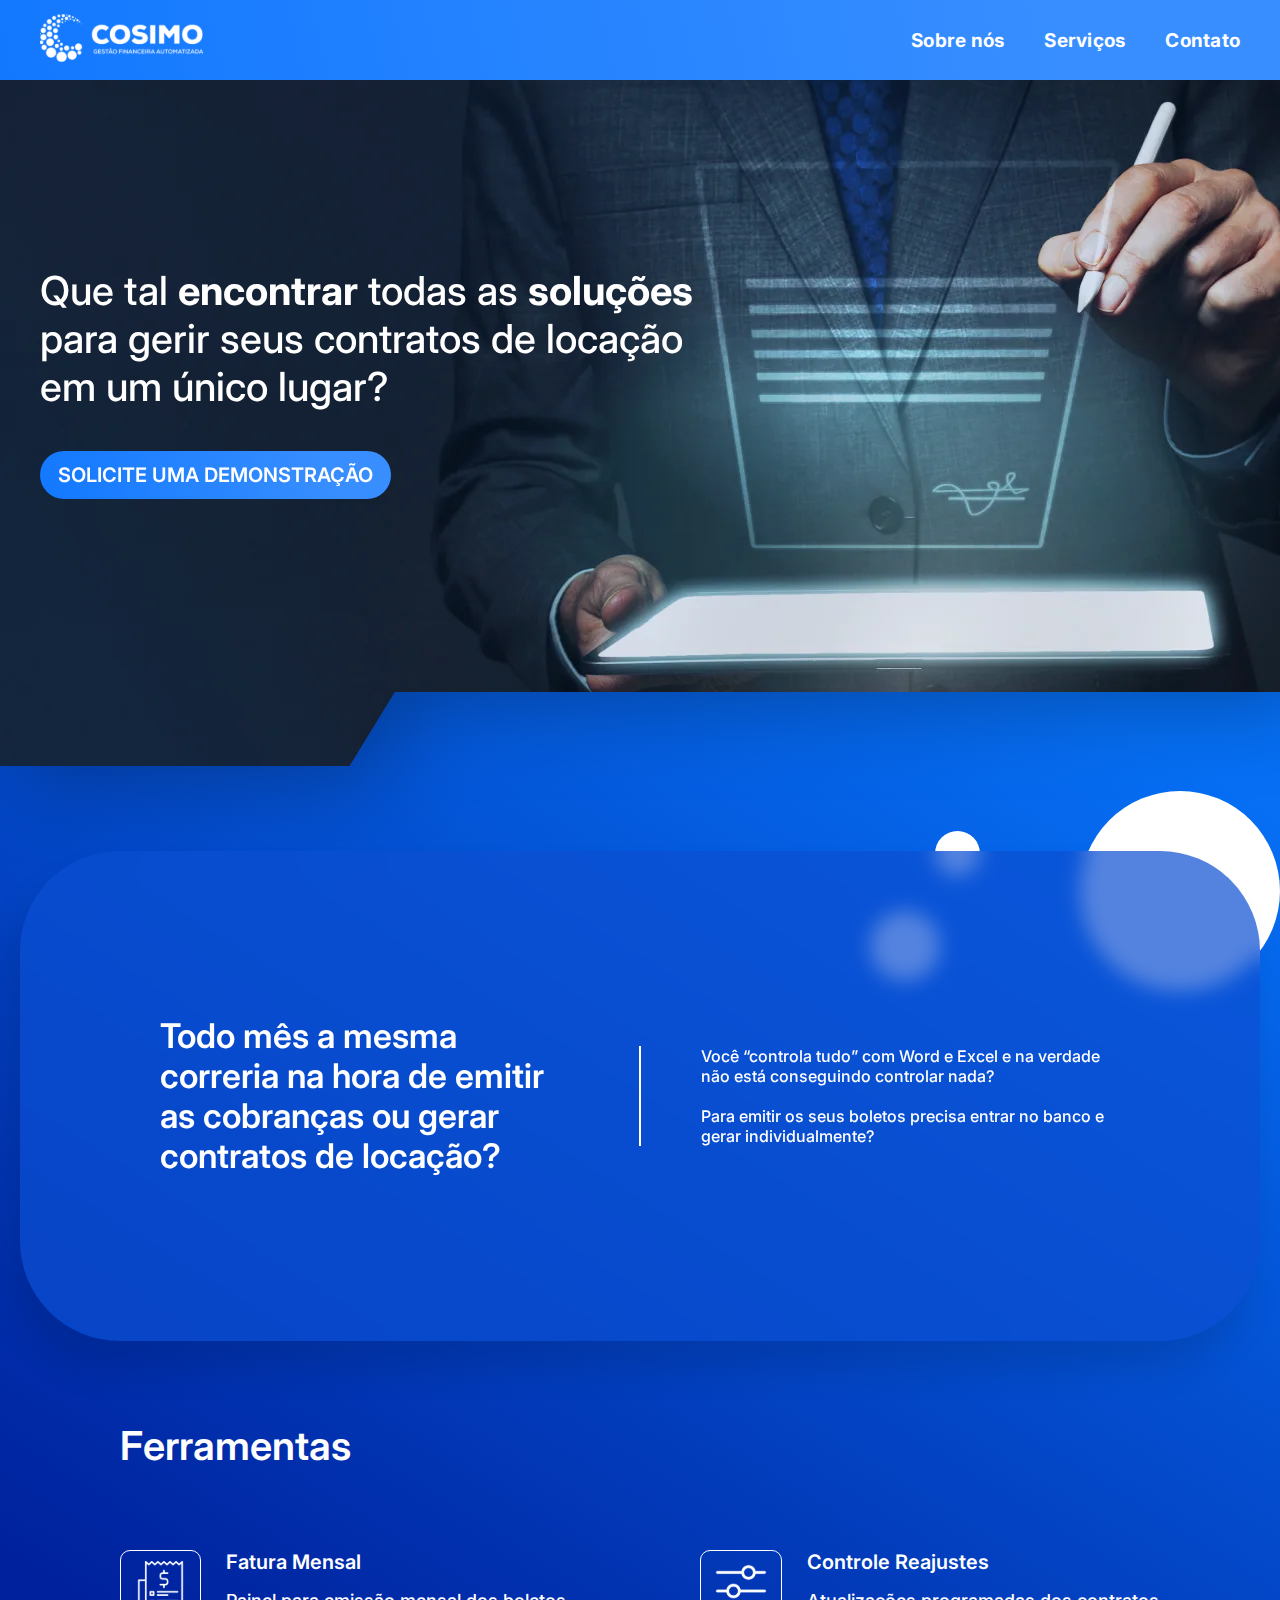
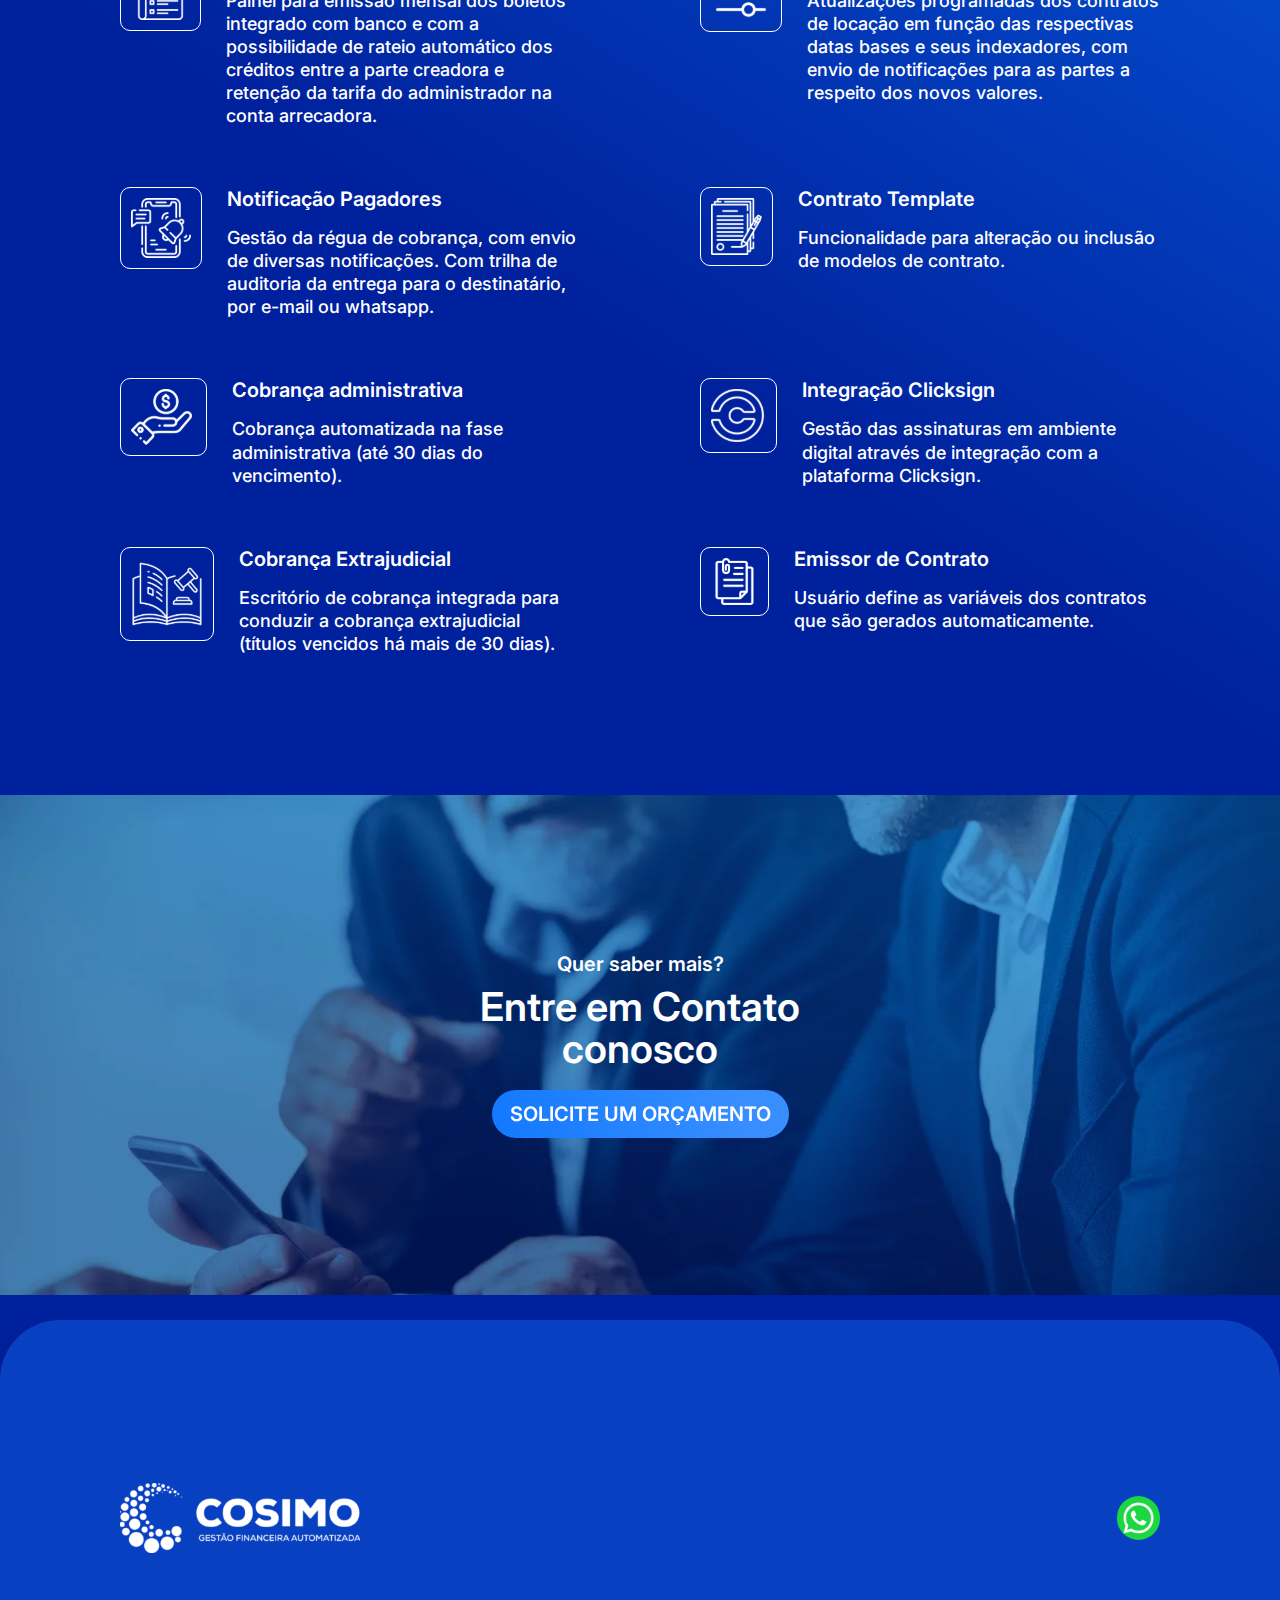
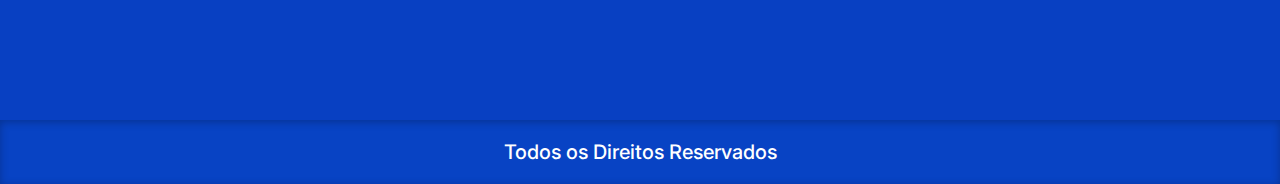
==== index.html @ bdc6c588 "add links" ====
<!DOCTYPE html>
<html lang="pt-br">

<head>
    <meta charset="UTF-8">
    <meta http-equiv="X-UA-Compatible" content="IE=edge">
    <meta name="viewport" content="width=device-width, initial-scale=1.0">
    <title>Gestão de contrato de locação</title>
    <link rel="stylesheet" href="css/style.css">
    <meta name="keywords"
        content="Plataforma de finanças empresarial, Sistema de ERP financeiro, Software financeiro, Programa de gestão financeira, Gestão financeira empresarial, Gestão financeira automatizada, Tecnologia de gestão financeira, Plataforma cloud de gestão financeira, Gestão financeira e contabilidade, Finaceiro e Departamento Pessoal integrados, SaaS, Software as a service, BPO financeiro, BPO contábil, Business Process Outsourcing, Smart Process, Contabilidade embarcada no sistema, Contabilidade embarcada no software, Contabilidade embarcada na plataforma, Business Process Embbeded Accounting, Contabilidade embarcada no processo de negócios, Gestão de contas a receber, Gestão de contas a pagar, Automação financeira, Gestão da liquidez, Gestão de fluxo de caixa, Planejamento contábil, Planejamento financeiro, Planejamento estratégico empresarial, Planejamento estratégico para empresas, Planejamento com dados contábeis, Gestão de cobrança administrativa, Gestão de cobrança extrajudicial, Gestão de cobrança judicial, Autorização de pagamentos, Monitoração de cobrança, Tecnologia de integração com bancos, Cross company, Processo puxado de informações financeiras, Trilha de auditoria, Automação de processos financeiros, Software financeira com conciliação bancária, Software financeiro com integração bancária, Software integrado ao bankline Itaú, Plataforma financeira com conciliação bancária, Plataforma financeira com integração bancária, Plataforma integrada ao bankline Itaú">
    <meta name="description"
        content="COSIMO é uma solução de automação da gestão financeira de empresas, incluindo o serviço de contabilidade e integração com rotinas do Departamento Pessoal.">
    <link rel="apple-touch-icon" sizes="180x180" href="favicon/apple-touch-icon.png">
    <link rel="icon" type="image/png" sizes="32x32" href="favicon/favicon-32x32.png">
    <link rel="icon" type="image/png" sizes="16x16" href="favicon/favicon-16x16.png">
    <link rel="manifest" href="favicon/site.webmanifest">
</head>

<body>

    <header>
        <div class="container_menu">
            <div class="container_menu_int">
                <div class="area_menu">
                    <div class="area_logo">
                        <a href="https://cosimo.com.br/" target="_blank">
                            <img src="img/cosimo_logo.svg" width="163" height="48" alt="Cosimo">
                        </a>
                    </div>

                    <nav>
                        <ul>
                            <a href="#sobrenos">
                                <li>
                                    Sobre nós
                                </li>
                            </a>
                            <a href="#servicos">
                                <li>
                                    Serviços
                                </li>
                            </a>
                            <a href="#contato">
                                <li>
                                    Contato
                                </li>
                            </a>

                        </ul>
                    </nav>

                    <div class="menu_mobile_open">
                        <div></div>
                        <div></div>
                        <div></div>
                    </div>


                    <div class="menu_mobile">
                        <div class="menu_mobile_close">
                            <div class="line_1"></div>
                            <div class="line_2"></div>
                        </div>

                        <nav>
                            <ul>
                                <a href="#sobrenos">
                                    <li>
                                        Sobre nós
                                    </li>
                                </a>
                                <a href="#servicos">
                                    <li>
                                        Serviços
                                    </li>
                                </a>
                                <a href="#contato">
                                    <li>
                                        Contato
                                    </li>
                                </a>

                            </ul>
                        </nav>
                    </div>
                </div>
            </div>
        </div>
    </header>

    <section id="container_1">
        <div class="container_1" id="sobrenos">
            <div class="container_1_int">
                <div class="area_container_1">
                    <div class="title_container_1">
                        <h2>
                            Que tal <b>encontrar</b> todas as <b>soluções</b> para gerir seus contratos de locação em um único
                            lugar?
                        </h2>
                    </div>
                    <a href="https://moviva.com.br/googleCampaignRent" target="_blank">
                        <div class="btn_container_1">
                            <h2>
                                Solicite uma Demonstração
                            </h2>
                        </div>
                    </a>

                </div>
            </div>
        </div>
    </section>

    <section id="container_2">
        <div class="container_2" id="servicos">
            <div class="container_2_int">
                <div class="area_container_2">

                    <div class="area_texts_container_2">
                        <div class="title_container_2">
                            <h2>
                                Todo mês a mesma correria na hora de emitir as cobranças ou gerar contratos de locação?
                            </h2>
                        </div>
                        <div class="border"></div>
                        <div class="sub_title_container_2">
                            <p>
                                Você “controla tudo” com Word e Excel e na verdade não está conseguindo controlar
                                nada?<br><br>

                                Para emitir os seus boletos precisa entrar no banco e gerar individualmente?
                            </p>
                        </div>
                    </div>

                </div>
                <div class="icon_1"></div>
                <div class="icon_2"></div>
                <div class="icon_3"></div>
            </div>
        </div>

        <div class="container_3">
            <div class="container_3_int">
                <div class="title_ferramentas">
                    <h2>
                        Ferramentas
                    </h2>
                </div>
                <div class="area_container_3">
                    <div class="servicos">
                        <div class="area_img">
                            <img src="img/fatura.svg" alt="fatura">
                        </div>
                        <div class="area_texts_container_3">
                            <div class="title_container_3">
                                <h2>
                                    Fatura Mensal
                                </h2>
                            </div>
                            <div class="sub_title_container_3">
                                <p>
                                    Painel para emissão mensal dos boletos integrado com banco e com a possibilidade de
                                    rateio automático dos créditos entre a parte creadora e retenção da tarifa do
                                    administrador na conta arrecadora.
                                </p>
                            </div>
                        </div>

                    </div>
                    <div class="servicos">
                        <div class="area_img">
                            <img src="img/ajuste-de-contraste.svg" alt="controle reajustes">
                        </div>
                        <div class="area_texts_container_3">
                            <div class="title_container_3">
                                <h2>
                                    Controle Reajustes
                                </h2>
                            </div>
                            <div class="sub_title_container_3">
                                <p>
                                    Atualizações programadas dos contratos de locação em função das respectivas datas bases e seus
                                    indexadores, com envio de notificações para as partes a respeito dos novos valores.
                                </p>
                            </div>
                        </div>

                    </div>

                    <div class="servicos">
                        <div class="area_img">
                            <img src="img/notificacao.svg" alt="notificacao">
                        </div>
                        <div class="area_texts_container_3">
                            <div class="title_container_3">
                                <h2>
                                    Notificação Pagadores
                                </h2>
                            </div>
                            <div class="sub_title_container_3">
                                <p>
                                    Gestão da régua de cobrança, com envio de diversas notificações. Com trilha de
                                    auditoria da entrega para o destinatário, por e-mail ou whatsapp.
                                </p>
                            </div>
                        </div>

                    </div>

                    <div class="servicos">
                        <div class="area_img">
                            <img src="img/contrato.svg" alt="contrato">
                        </div>
                        <div class="area_texts_container_3">
                            <div class="title_container_3">
                                <h2>
                                    Contrato Template
                                </h2>
                            </div>
                            <div class="sub_title_container_3">
                                <p>
                                    Funcionalidade para alteração ou inclusão de modelos de contrato.
                                </p>
                            </div>
                        </div>

                    </div>
                    <div class="servicos">
                        <div class="area_img">
                            <img src="img/mao.svg" alt="cobrança administrativa">
                        </div>
                        <div class="area_texts_container_3">
                            <div class="title_container_3">
                                <h2>
                                    Cobrança administrativa
                                </h2>
                            </div>
                            <div class="sub_title_container_3">
                                <p>
                                    Cobrança automatizada na fase administrativa (até 30 dias do vencimento).
                                </p>
                            </div>
                        </div>

                    </div>

                    <div class="servicos">
                        <div class="area_img">
                            <img src="img/clicksign.svg" alt="clicksign">
                        </div>
                        <div class="area_texts_container_3">
                            <div class="title_container_3">
                                <h2>
                                    Integração Clicksign
                                </h2>
                            </div>
                            <div class="sub_title_container_3">
                                <p>
                                    Gestão das assinaturas em ambiente digital através de integração com a plataforma
                                    Clicksign.
                                </p>
                            </div>
                        </div>

                    </div>
                    <div class="servicos">
                        <div class="area_img">
                            <img src="img/livro-de-leis.svg" alt="cobrança extrajudicial">
                        </div>
                        <div class="area_texts_container_3">
                            <div class="title_container_3">
                                <h2>
                                    Cobrança Extrajudicial
                                </h2>
                            </div>
                            <div class="sub_title_container_3">
                                <p>
                                    Escritório de cobrança integrada para conduzir a cobrança extrajudicial (títulos
                                    vencidos há mais de 30 dias).
                                </p>
                            </div>
                        </div>

                    </div>
                    <div class="servicos">
                        <div class="area_img">
                            <img src="img/arquivo-anexo.svg" alt="emissor de contrato">
                        </div>
                        <div class="area_texts_container_3">
                            <div class="title_container_3">
                                <h2>
                                    Emissor de Contrato
                                </h2>
                            </div>
                            <div class="sub_title_container_3">
                                <p>
                                    Usuário define as variáveis dos contratos que são gerados automaticamente.
                                </p>
                            </div>
                        </div>

                    </div>


                </div>
            </div>
        </div>

    </section>

    <section id="container_contato">
        <div class="container_contato" id="contato">
            <div class="container_contato_int">
                <div class="area_contato">
                    <div class="info_contato">
                        <p>
                            Quer saber mais?
                        </p>
                    </div>
                    <div class="title_contato">
                        <h2>
                            Entre em Contato conosco
                        </h2>
                    </div>
                    <a href="https://moviva.com.br/googleCampaignRent" target="_blank">
                        <div class="btn_container_contato">
                            <h2>
                              Solicite um orçamento
                            </h2>
                        </div>
                    </a>
                </div>
            </div>
        </div>
    
    </section>
 

    <footer>
        <div class="container_footer">
            <div class="container_footer_int">
                <div class="area_footer">
                    <div class="logo_footer">
                        <a href="https://cosimo.com.br/" target="_blank">
                            <img src="img/cosimo_logo_footer.svg" alt="">
                        </a>
                    </div>

                    <div class="area_icons">
                        <a href="https://wa.me/+5508003661515?text=Olá!" aria-label="whatsapp" target="_blank">
                            <img src="img/whatsapp.svg" alt="">
                        </a>
                    </div>
                </div>
            </div>
        </div>
        <div class="copy">
            <p>Todos os Direitos Reservados</p>
        </div>
    </footer>


    <script src="js/script.js"></script>
</body>

</html>
---- css/style.css ----
@import url('https://fonts.googleapis.com/css2?family=Inter:wght@500;600;700&display=swap');

* {
    box-sizing: border-box;
    font-family: 'Inter';
}

html {
    scroll-behavior: smooth;
}

body {
    margin: 0px;
    padding: 0px;
    background: linear-gradient(31.98deg, #00219D 33.71%, rgba(0, 33, 157, 0) 95.21%), #066FF4;
}

:root {
    --font-weight-500: 500;
    --font-weight-600: 600;
    --font-weight-700: 700;
}

.menu_mobile {
    display: none;
}

.menu_mobile_open {
    display: none;
}

.menu_mobile_close {
    display: none;
}

header {
    position: fixed;
    top: 0px;
    width: 100%;
    height: 80px;
    z-index: 1;
    background: linear-gradient(257.06deg, rgba(80, 156, 255, 0.7) 16.36%, rgba(14, 68, 138, 0) 140.04%), #006EFF;
}

.container_menu {
    display: flex;
    justify-content: center;
    align-items: center;
    width: 100%;
    height: 100%;

}

.container_menu_int {
    display: flex;
    width: 100%;
    max-width: 1200px;
}

.area_menu {
    display: flex;
    justify-content: space-between;
    align-items: center;
    width: 100%;
}

.area_logo {
    display: flex;
    align-items: center;
    height: 100%;
    gap: 25px;
}

a {
    text-decoration: none;
    max-width: max-content;
}

nav {
    width: 100%;
}

nav ul {
    display: flex;
    align-items: center;
    justify-content: flex-end;
    gap: 40px;
    list-style: none;
    height: 100%;
    padding: 0px;
    margin: 0px;
}

nav ul li {
    font-weight: var(--font-weight-700);
    font-size: 19px;
    color: #FFFFFF;
    letter-spacing: 0.25px;
    transition: all ease 0.3s;
}

nav ul li:hover {
    color: #000000;
}

#container_1 {
    background-image: url(../img/bg_header.webp);
    background-position: center;
    background-size: cover;
    background-repeat: no-repeat;
    height: 766px;
    width: 100%;
    margin-top: 0px;
    filter: drop-shadow(20px 14px 42px rgba(0, 0, 0, 0.28));
}

.container_1 {
    display: flex;
    justify-content: center;
    align-items: center;
    width: 100%;
    height: 100%;
}

.container_1_int {
    display: flex;
    justify-content: flex-start;
    width: 100%;
    max-width: 1200px;
}

.area_container_1 {
    display: flex;
    justify-content: center;
    flex-direction: column;
    gap: 40px;
    width: 100%;
    max-width: 670px;
}

.title_container_1 h2 {
    font-weight: var(--font-weight-500);
    font-size: 40px;
    line-height: 48px;
    color: #FFFFFF;
    margin: 0px;
}

.btn_container_1 {
    display: flex;
    justify-content: center;
    align-items: center;
    width: 100%;
    max-width: max-content;
    background: linear-gradient(257.06deg, rgba(80, 156, 255, 0.7) 16.36%, rgba(14, 68, 138, 0) 140.04%), #006EFF;
    border-radius: 60px;
    padding: 12px 18px;
    transition: all ease 300ms;
    transform: scale3d(1, 1, 1);
}

.btn_container_1:hover {
    transform: scale3d(1.1, 1.1, 1.1);
}

.btn_container_1 h2 {
    color: #FFFFFF;
    font-weight: var(--font-weight-600);
    font-size: 20px;
    margin: 0px;
    text-transform: uppercase;
}


#container_2 {
    width: 100%;
    background: linear-gradient(31.98deg, #00219D 33.71%, rgba(0, 33, 157, 0) 95.21%), #066FF4;
    padding: 160px 0px 60px 0px;
    margin-top: -75px;
}

.container_2 {
    display: flex;
    justify-content: center;
    width: 100%;
}

.container_2_int {
    display: flex;
    justify-content: center;
    align-items: center;
    width: 100%;
    max-width: 1290px;
    position: relative;
    z-index: 0;
}

.area_container_2 {
    display: flex;
    justify-content: center;
    width: 100%;
    height: 490px;
    background: rgba(12, 78, 210, 0.70);
    box-shadow: -10px 27px 36px rgba(0, 0, 0, 0.12);
    backdrop-filter: blur(10px);
    border-radius: 100px;
    margin: 0px 20px;
}

.icon_1 {
    position: absolute;
    width: 200px;
    height: 200px;
    border-radius: 100%;
    top: -60px;
    right: 0px;
    background: #FFFFFF;
    z-index: -1;
}

.icon_2 {
    position: absolute;
    width: 45px;
    height: 45px;
    top: -20px;
    right: 300px;
    border-radius: 100%;
    background: #FFFFFF;
    z-index: -1;
}

.icon_3 {
    position: absolute;
    width: 70px;
    height: 70px;
    top: 60px;
    right: 340px;
    border-radius: 100%;
    background: #FFFFFF;
    z-index: -1;
}

.area_texts_container_2 {
    display: flex;
    justify-content: center;
    align-items: center;
    gap: 60px;
    max-width: 960px;
    height: 100%;
    width: 100%;
}

.title_container_2 {
    width: 100%;
    max-width: 430px;
}

.title_container_2 h2 {
    font-weight: var(--font-weight-600);
    font-size: 34px;
    line-height: 40px;
    color: #FFFFFF;
    margin: 0px;
}

.border {
    height: 100px;
    border: 1px solid #FFFFFF;
}

.sub_title_container_2 {
    width: 100%;
    max-width: 430px;
}

.sub_title_container_2 p {
    font-weight: var(--font-weight-500);
    font-size: 16px;
    line-height: 20px;
    color: #FFFFFF;
    margin: 0px;
}

.container_3 {
    display: flex;
    justify-content: center;
    width: 100%;
    padding: 80px 0px 80px 0px;
}

.container_3_int {
    display: flex;
    justify-content: center;
    align-items: flex-start;
    flex-direction: column;
    gap: 80px;
    width: 100%;
    max-width: 1040px;
}

.title_ferramentas h2 {
    font-weight: var(--font-weight-600);
    font-size: 40px;
    color: #FFFFFF;
    margin: 0px;
}

.area_container_3 {
    display: flex;
    justify-content: space-between;
    gap: 60px;
    flex-wrap: wrap;
    width: 100%;
}

.servicos {
    display: flex;
    align-items: flex-start;
    width: 100%;
    max-width: 460px;
    gap: 25px;
}

.area_img img {
    border: 1px solid #FFFFFF;
    border-radius: 10px;
    padding: 10px;
}

.area_texts_container_3 {
    display: flex;
    flex-direction: column;
    gap: 15px;
}

.title_container_3 h2 {
    font-weight: var(--font-weight-600);
    font-size: 20px;
    color: #FFFFFF;
    margin: 0px;
}

.sub_title_container_3 p {
    font-weight: var(--font-weight-500);
    font-size: 18px;
    line-height: 128.02%;
    color: #FFFFFF;
    margin: 0px;
}

#container_contato {
    background-image: url(../img/bg_contato.webp);
    background-size: cover;
    background-repeat: no-repeat;
    height: 500px;
    width: 100%;
}

.container_contato {
    display: flex;
    justify-content: center;
    align-items: center;
    width: 100%;
    height: 100%;
}

.container_contato_int {
    display: flex;
    justify-content: center;
    align-items: center;
    width: 100%;
    max-width: 1040px;
}

.area_contato {
    display: flex;
    flex-direction: column;
    align-items: center;
    height: 100%;
    width: 100%;
    max-width: 400px;
    gap: 10px;
}

.info_contato p {
    font-weight: var(--font-weight-600);
    font-size: 20px;
    color: #FFFFFF;
    margin: 0px;
}

.title_contato h2 {
    font-weight: var(--font-weight-600);
    font-size: 40px;
    line-height: 42px;
    text-align: center;
    color: #FFFFFF;
    margin: 0px;
}

.btn_container_contato {
    display: flex;
    justify-content: center;
    align-items: center;
    width: 100%;
    max-width: max-content;
    background: linear-gradient(257.06deg, rgba(80, 156, 255, 0.7) 16.36%, rgba(14, 68, 138, 0) 140.04%), #006EFF;
    border-radius: 60px;
    padding: 12px 18px;
    margin: 10px 0px 0px 0px;
    transition: all ease 300ms;
    transform: scale3d(1, 1, 1);
}

.btn_container_contato:hover {
    transform: scale3d(1.1, 1.1, 1.1);
}

.btn_container_contato h2 {
    color: #FFFFFF;
    font-weight: var(--font-weight-600);
    font-size: 20px;
    margin: 0px;
    text-transform: uppercase;
}


footer {
    background: rgba(11, 78, 210, 0.69);
    box-shadow: -10px 27px 36px rgba(0, 0, 0, 0.11);
    backdrop-filter: blur(10px);
    border-radius: 60px 60px 0px 0px;
    width: 100%;
    height: 400px;
    margin-top: 25px;
}

.container_footer {
    display: flex;
    justify-content: center;
    width: 100%;
    height: 100%;
}

.container_footer_int {
    display: flex;
    justify-content: center;
    align-items: center;
    width: 100%;
    max-width: 1040px;
}

.area_footer {
    display: flex;
    justify-content: space-between;
    width: 100%;
}

.area_icons {
    display: flex;
    align-items: center;
    gap: 40px;
}

.logo_footer img {
    max-width: max-content;
    width: 100%;
}

.copy {
    text-align: center;
    background: #0843C4;
    box-shadow: inset 0px 2px 9px rgba(0, 0, 0, 0.25);
    padding: 20px 20px;
    width: 100%;
}

.copy p {
    font-weight: var(--font-weight-500);
    font-size: 20px;
    color: #FFFFFF;
    margin: 0px;
}



@media(max-width: 1024px) {

    nav ul {
        display: none;
    }

    .menu_mobile_open {
        display: flex;
        align-items: center;
        flex-direction: column;
        gap: 8px;

    }

    .area_menu {
        padding: 0px 20px;
    }

    .menu_mobile nav ul li a:hover {
        color: #fff;
    }

    @keyframes move {
        0% {
            right: -100%;

        }

        100% {
            right: 0px;
        }

    }

    .menu_mobile_close {
        display: none;
        align-items: center;
        flex-direction: column;
        gap: 8px;
        position: absolute;
        right: 20px;
        top: 30px;
    }

    .line_1 {
        transform: rotate(130deg);
        position: absolute;
    }

    .line_2 {
        position: absolute;
        transform: rotate(50deg);
    }

    .menu_mobile_close div {
        width: 30px;
        height: 4px;
        border-radius: 100px;
        background: #fff;
        box-shadow: 4px 2px 4px rgb(255 255 255 / 40%);
    }


    .menu_mobile_open div {
        width: 30px;
        height: 4px;
        border-radius: 100px;
        background: #fff;
        box-shadow: 4px 2px 4px rgb(255 255 255 / 40%);
    }

    nav ul li {
        font-size: 18px;
    }

    .menu_mobile {
        transition: all ease-in 400ms;
        display: none;
        justify-content: center;
        text-align: center;
        width: 100%;
        max-width: 240px;
        height: 100%;
        position: fixed;
        top: 0px;
        right: 0px;
        background: linear-gradient(257.06deg, rgba(80, 156, 255, 0.7) 16.36%, rgba(14, 68, 138, 0) 140.04%), #006EFF;
        z-index: 99;
        padding: 40px 0px 20px 0px;
    }

    .menu_mobile nav ul {
        display: flex;
        justify-content: flex-start;
        flex-direction: column;
        width: 100%;
        gap: 15px;
    }

    .menu_mobile nav ul li a {
        font-size: 18px;
    }

    .area_container_1 {
        padding: 0px 20px;
        gap: 20px;
        max-width: 500px;
    }

    .title_container_1 h2 {
        font-size: 30px;
        line-height: 36px;
    }

    .btn_container_1 h2 {
        font-size: 18px;
    }

    .area_container_2 {
        height: 400px;
    }

    .area_texts_container_2 {
        justify-content: center;
        padding: 0px 20px;
        gap: 40px;
    }

    .icon_1 {
        width: 150px;
        height: 150px;
    }

    .title_container_2 {
        width: 100%;
        max-width: 360px;
    }

    .title_container_2 h2 {
        font-size: 28px;
        line-height: 32px;
    }

    .title_ferramentas h2 {
        font-size: 30px;
    }

    .container_3 {
        padding: 40px 0px 40px 0px;
    }

    .container_3_int {
        padding: 0px 20px;
        gap: 40px;
    }

    .area_container_3 {
        gap: 40px;
    }

    .servicos {
        max-width: 400px;
    }

    .title_container_3 h2 {
        font-size: 18px;
    }

    .sub_title_container_3 p {
        font-size: 16px;
    }

    #container_contato {
        height: 400px;
    }

    .info_contato p {
        font-size: 18px;
    }

    .title_contato h2 {
        font-size: 30px;
        line-height: 32px;
    }

    .btn_container_contato h2 {
        font-size: 18px;
    }

    footer {
        height: 300px;
    }

    .area_footer {
        padding: 0px 20px;
    }

}

@media(max-width: 880px) {
    #container_1 {
        height: 420px;
    }

    .container_1_int {
        justify-content: center;
    }

    .area_container_1 {
        align-items: center;
        text-align: center;
    }

    .title_container_1 h2 {
        font-size: 24px;
        line-height: 26px;
    }

    .area_container_1 {
        max-width: 400px;
    }

    #container_2 {
        margin-top: 0px;
        padding: 60px 0px 60px 0px;
    }

    .container_3_int {
        align-items: center;
    }

    .area_container_3 {
        gap: 40px;
        justify-content: center;
    }

    .area_texts_container_3 {
        gap: 10px;
    }

    .servicos {
        align-items: center;
        flex-direction: column;
        text-align: center;
    }
}

@media(max-width: 768px) {

    .area_texts_container_2 {
        flex-direction: column;
        text-align: center;
        gap: 20px;
    }

    .border {
        height: 1px;
        width: 100px;
    }

    .title_container_2 h2 {
        font-size: 24px;
        line-height: 26px;
    }

    .sub_title_container_2 {
        width: 100%;
        max-width: 400px;
    }

    .sub_title_container_2 p {
        font-size: 16px;
        line-height: 18px;
    }

}

@media(max-width: 480px) {
    #container_1 {
        height: 360px;
        margin-top: 20px;
    }

    .title_container_1 h2 {
        font-size: 22px;
        line-height: 24px;
    }

    .btn_container_1 h2 {
        font-size: 16px;
    }

    .area_container_2 {
        height: 300px;
    }
    .title_container_2 {
        width: 100%;
        max-width: 300px;
    }
    .title_container_2 h2 {
        font-size: 20px;
        line-height: 22px;
    }

    .sub_title_container_2 {
        width: 100%;
        max-width: 300px;
    }

    .sub_title_container_2 p {
        font-size: 14px;
        line-height: 16px;
    }

    .icon_1 {
        width: 100px;
        height: 100px;
        top: -20px;
    }

    .title_ferramentas h2 {
        font-size: 26px;
    }

    .container_3 {
        padding: 40px 0px 0px 0px;
    }

    .container_3_int {
        padding: 0px 20px;
        gap: 20px;
    }

    .area_container_3 {
        gap: 20px;
    }

    .servicos {
        max-width: 360px;
    }

    #container_contato {
        height: 260px;
    }

    .title_contato h2 {
        font-size: 26px;
        line-height: 28px;
    }

    .info_contato p {
        font-size: 16px;
    }

    .btn_container_contato h2 {
        font-size: 16px;
    }
    footer {
        height: 260px;
    }
    .area_footer {
        flex-direction: column;
        align-items: center;
        justify-content: center;
        gap: 20px;
    }
    .copy p {
        font-size: 16px;
    }
}
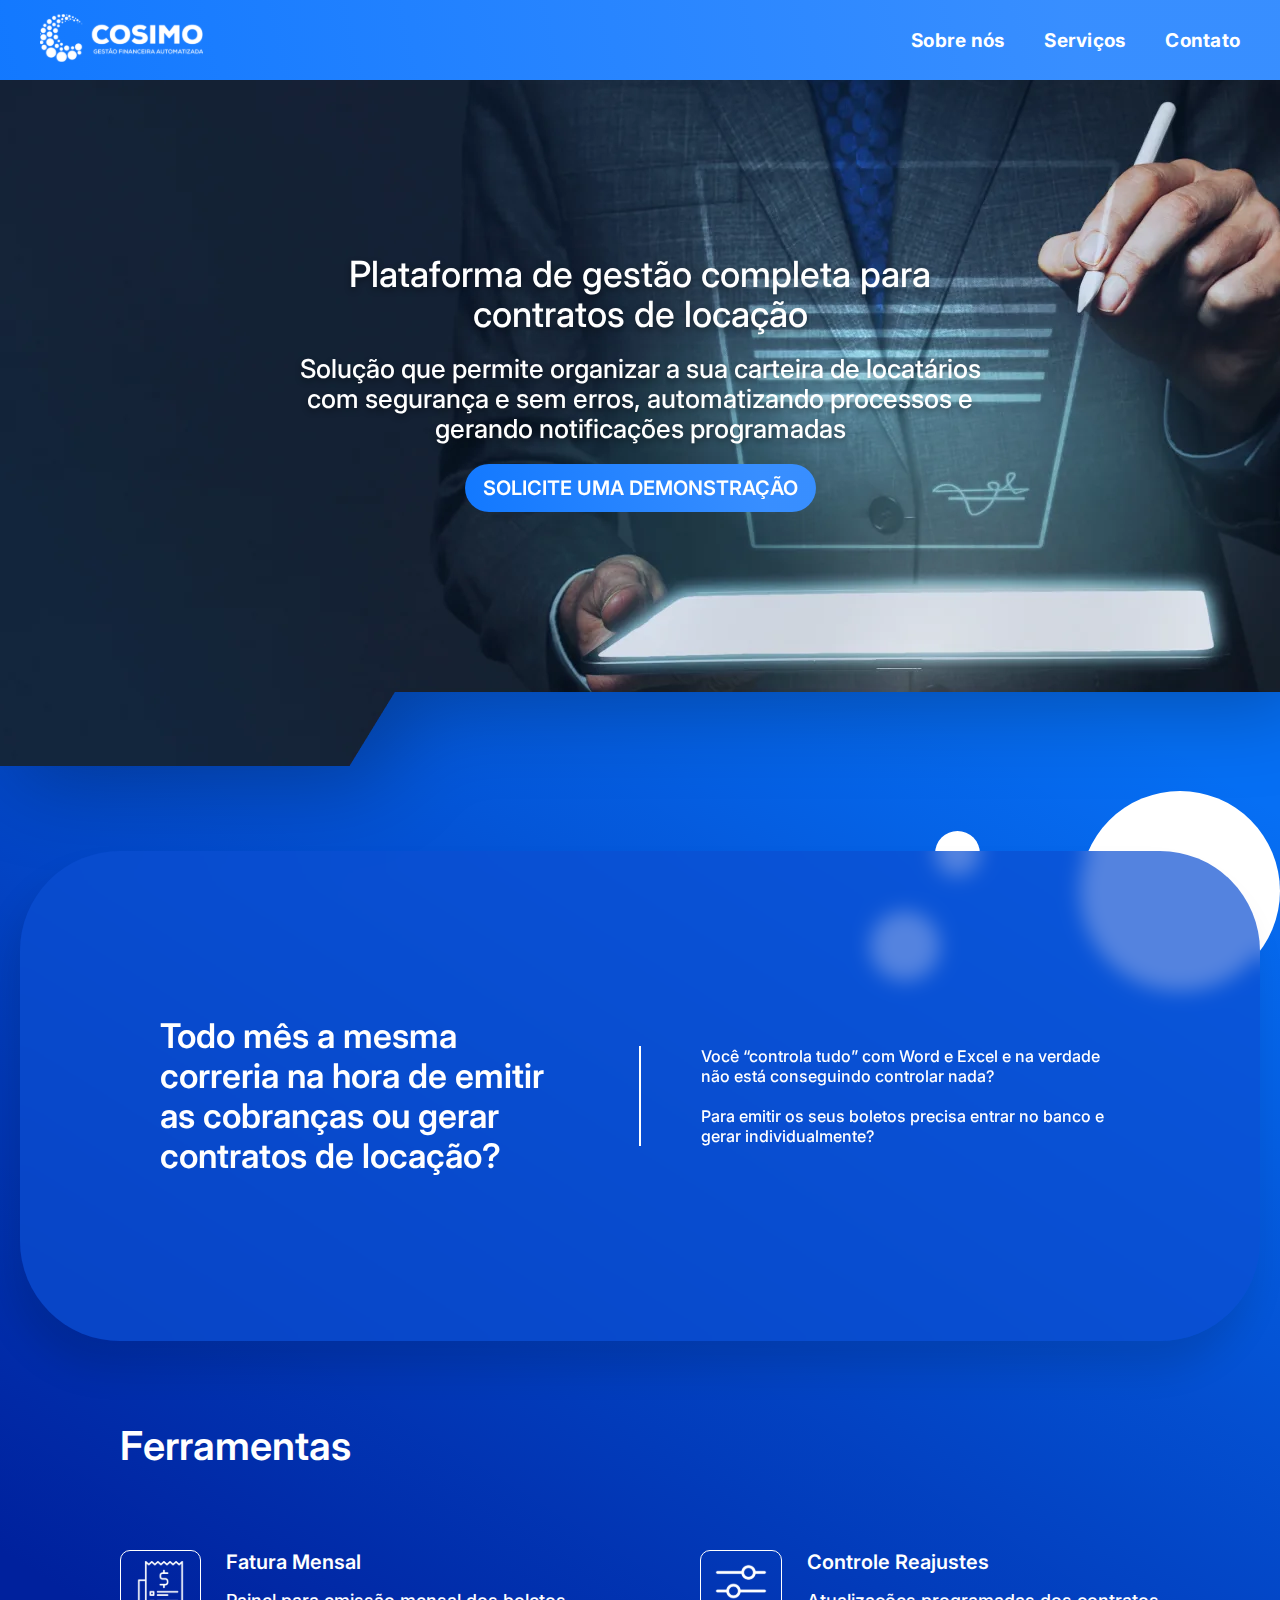
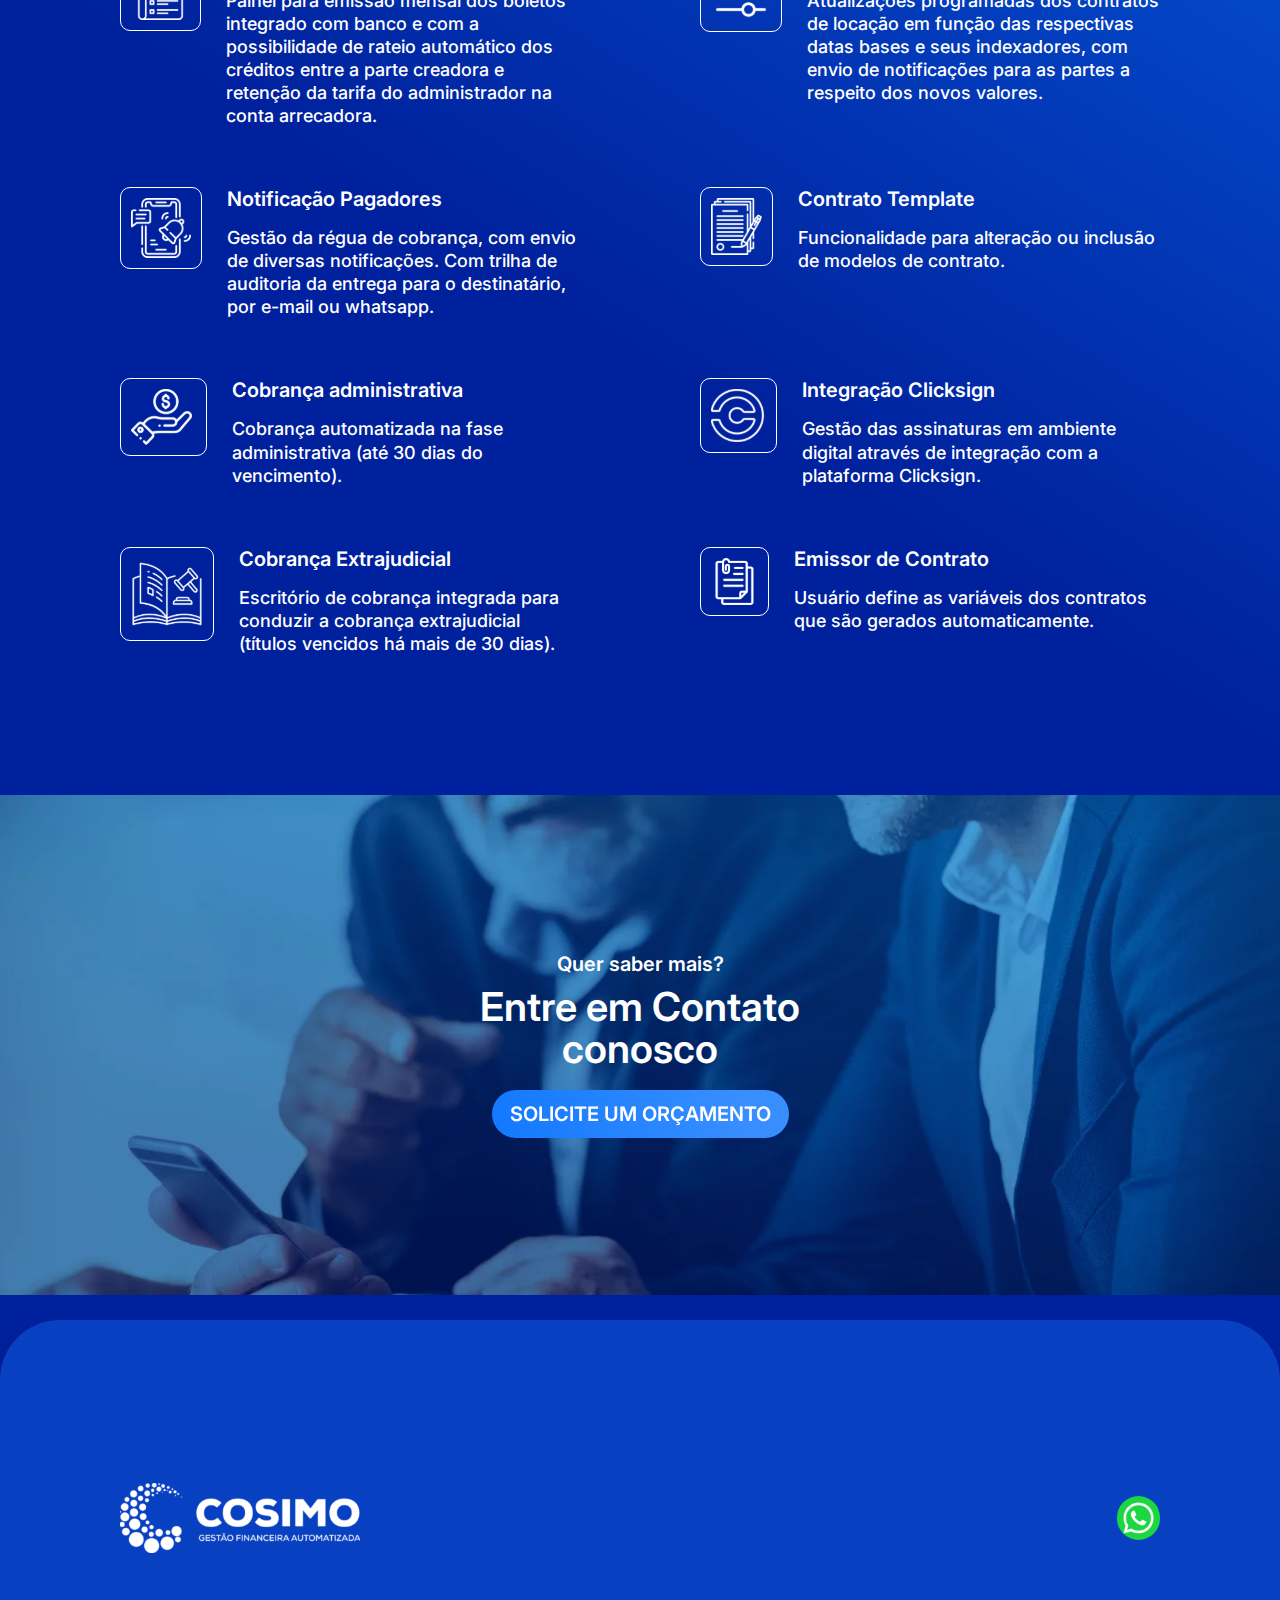
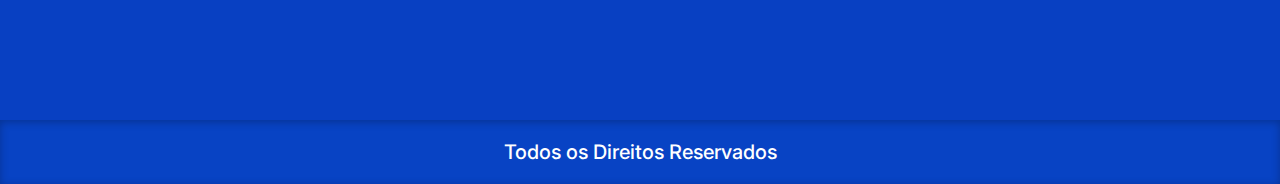
==== commit 48c9e7d5: "add text headline" ====
--- a/index.html
+++ b/index.html
@@ -95,9 +95,13 @@
                 <div class="area_container_1">
                     <div class="title_container_1">
                         <h2>
-                            Que tal <b>encontrar</b> todas as <b>soluções</b> para gerir seus contratos de locação em um único
-                            lugar?
+                            Plataforma de gestão completa para contratos de locação
                         </h2>
+                    </div>
+                    <div class="sub_title_container_1">
+                        <p>
+                            Solução que permite organizar a sua carteira de locatários com segurança e sem erros, automatizando processos e gerando notificações programadas
+                        </p>
                     </div>
                     <a href="https://moviva.com.br/googleCampaignRent" target="_blank">
                         <div class="btn_container_1">
@@ -181,7 +185,8 @@
                             </div>
                             <div class="sub_title_container_3">
                                 <p>
-                                    Atualizações programadas dos contratos de locação em função das respectivas datas bases e seus
+                                    Atualizações programadas dos contratos de locação em função das respectivas datas
+                                    bases e seus
                                     indexadores, com envio de notificações para as partes a respeito dos novos valores.
                                 </p>
                             </div>
@@ -327,16 +332,16 @@
                     <a href="https://moviva.com.br/googleCampaignRent" target="_blank">
                         <div class="btn_container_contato">
                             <h2>
-                              Solicite um orçamento
+                                Solicite um orçamento
                             </h2>
                         </div>
                     </a>
                 </div>
             </div>
         </div>
-    
+
     </section>
- 
+
 
     <footer>
         <div class="container_footer">
--- a/css/style.css
+++ b/css/style.css
@@ -124,7 +124,7 @@
 
 .container_1_int {
     display: flex;
-    justify-content: flex-start;
+    justify-content: center;
     width: 100%;
     max-width: 1200px;
 }
@@ -132,18 +132,30 @@
 .area_container_1 {
     display: flex;
     justify-content: center;
+    align-items: center;
     flex-direction: column;
-    gap: 40px;
-    width: 100%;
-    max-width: 670px;
+    gap: 20px;
+    width: 100%;
+    max-width: 700px;
+    text-align: center;
 }
 
 .title_container_1 h2 {
     font-weight: var(--font-weight-500);
-    font-size: 40px;
-    line-height: 48px;
-    color: #FFFFFF;
-    margin: 0px;
+    font-size: 36px;
+    line-height: 40px;
+    color: #FFFFFF;
+    margin: 0px;
+    filter: drop-shadow(0 3px 3px rgba(0, 0, 0, .4));
+}
+
+.sub_title_container_1 p {
+    font-weight: var(--font-weight-500);
+    font-size: 26px;
+    line-height: 30px;
+    color: #FFFFFF;
+    margin: 0px;
+    filter: drop-shadow(0 3px 3px rgba(0, 0, 0, .4));
 }
 
 .btn_container_1 {
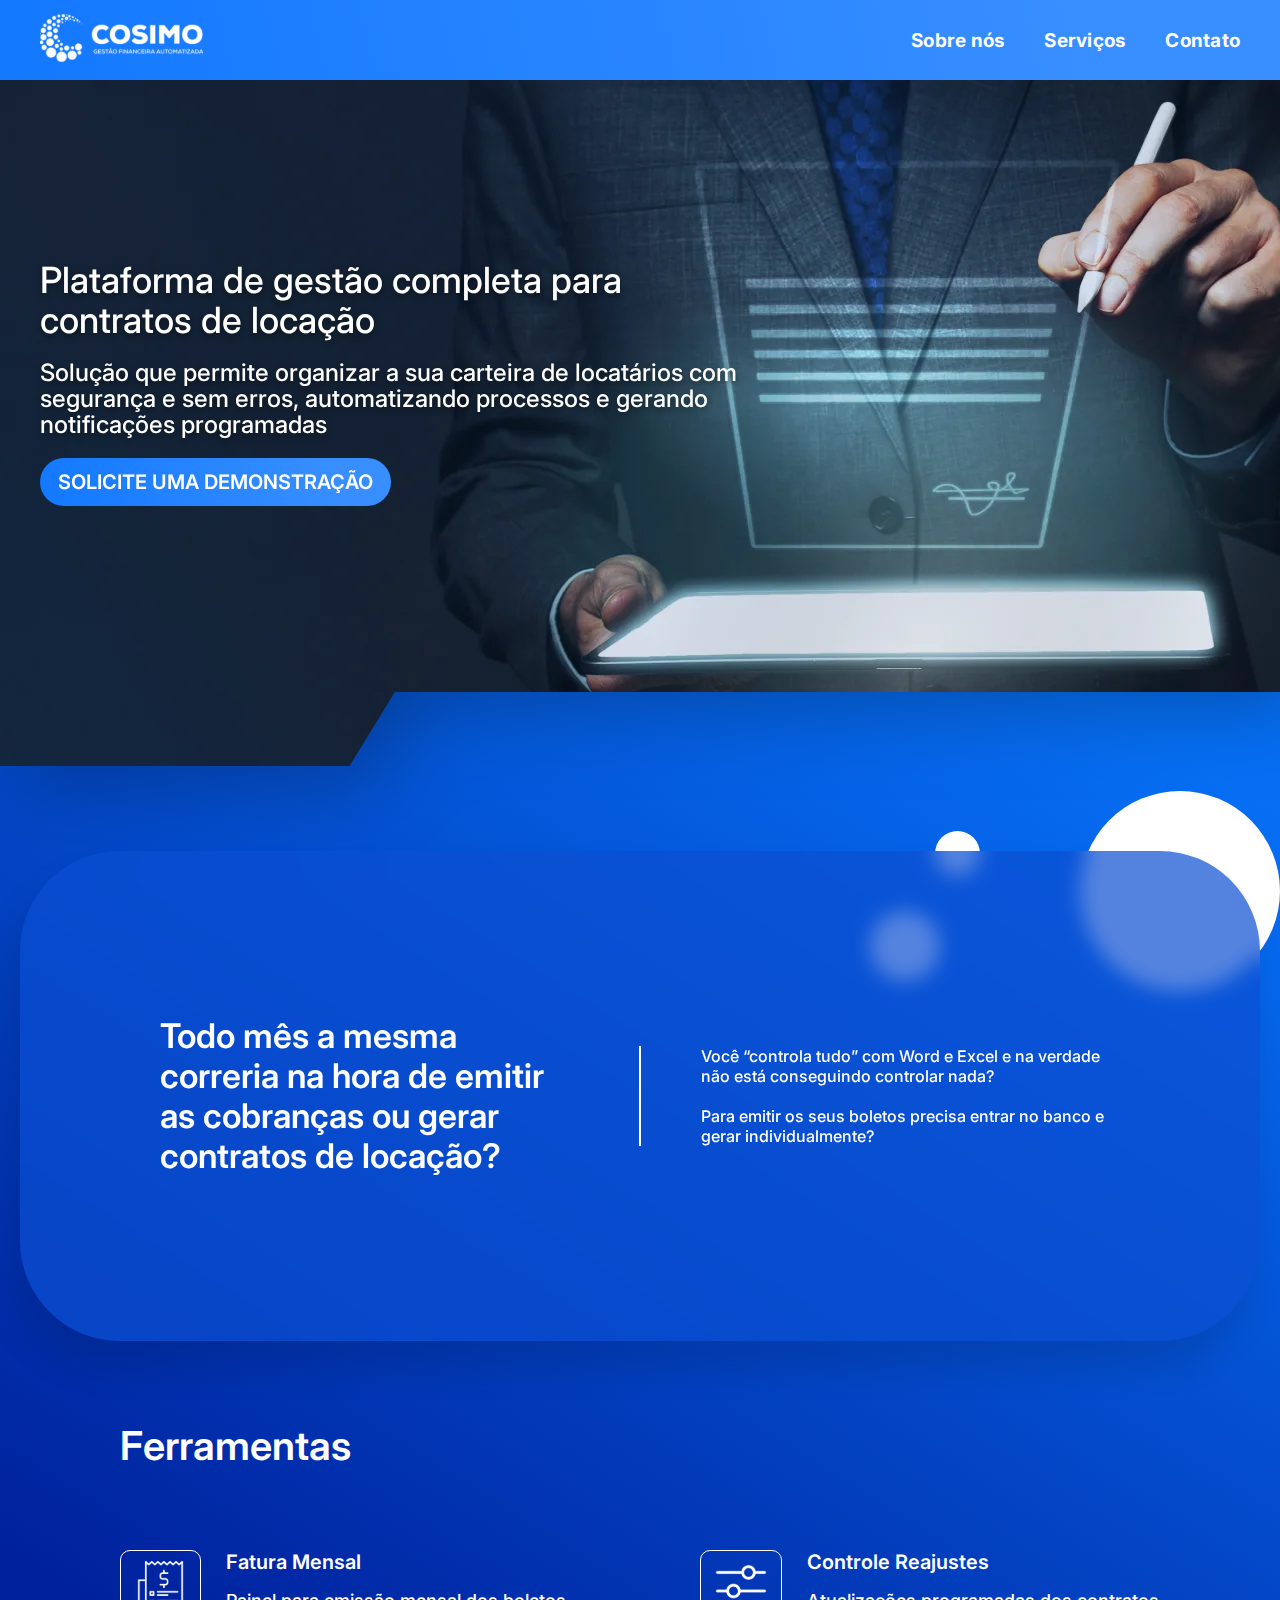
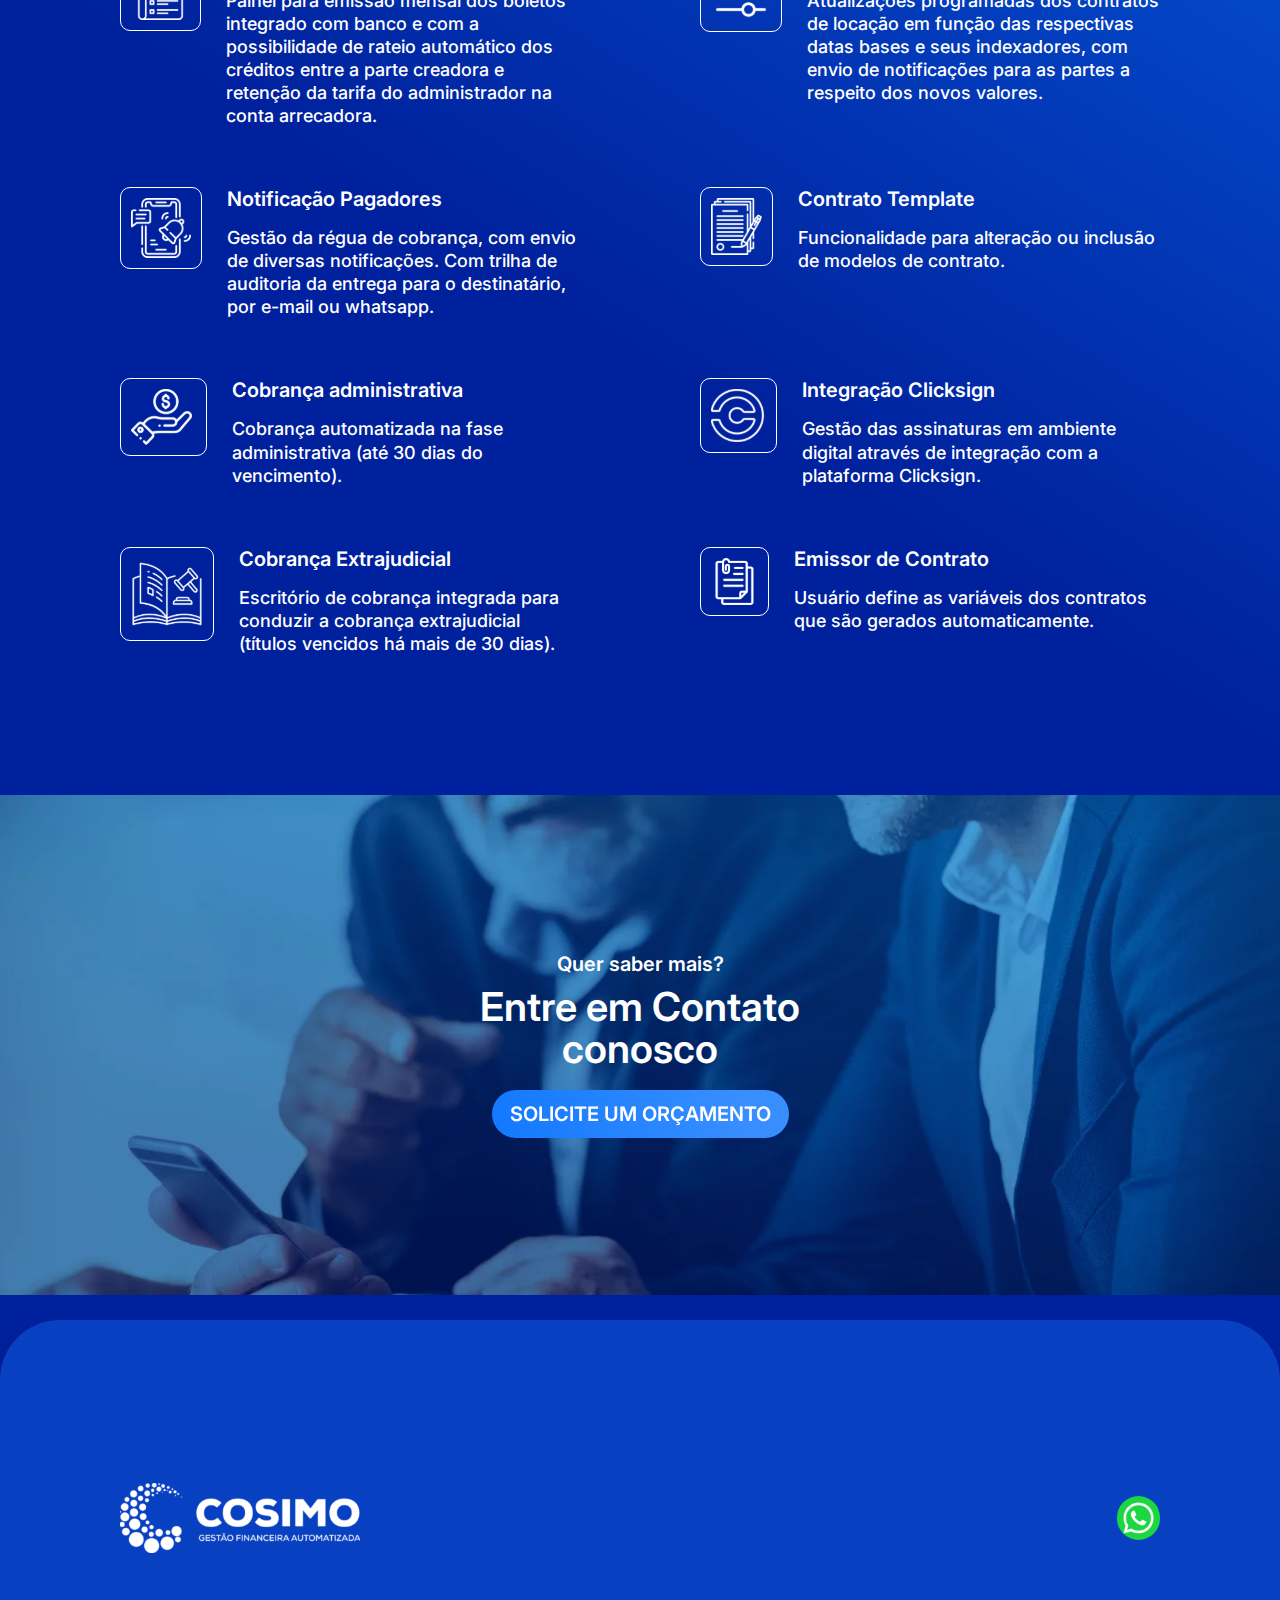
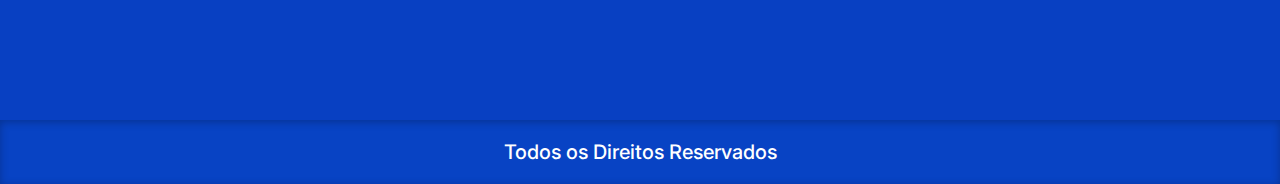
==== commit 9ae01ff7: "add texts/ links" ====
--- a/index.html
+++ b/index.html
@@ -24,7 +24,7 @@
             <div class="container_menu_int">
                 <div class="area_menu">
                     <div class="area_logo">
-                        <a href="https://cosimo.com.br/" target="_blank">
+                        <a href="https://cosimo.com.br/">
                             <img src="img/cosimo_logo.svg" width="163" height="48" alt="Cosimo">
                         </a>
                     </div>
@@ -41,7 +41,7 @@
                                     Serviços
                                 </li>
                             </a>
-                            <a href="#contato">
+                            <a href="https://moviva.com.br/googleCampaignRent" target="_blank">
                                 <li>
                                     Contato
                                 </li>
@@ -89,6 +89,7 @@
         </div>
     </header>
 
+
     <section id="container_1">
         <div class="container_1" id="sobrenos">
             <div class="container_1_int">
@@ -348,7 +349,7 @@
             <div class="container_footer_int">
                 <div class="area_footer">
                     <div class="logo_footer">
-                        <a href="https://cosimo.com.br/" target="_blank">
+                        <a href="https://cosimo.com.br/">
                             <img src="img/cosimo_logo_footer.svg" alt="">
                         </a>
                     </div>
--- a/css/style.css
+++ b/css/style.css
@@ -124,7 +124,6 @@
 
 .container_1_int {
     display: flex;
-    justify-content: center;
     width: 100%;
     max-width: 1200px;
 }
@@ -132,12 +131,10 @@
 .area_container_1 {
     display: flex;
     justify-content: center;
-    align-items: center;
     flex-direction: column;
     gap: 20px;
     width: 100%;
     max-width: 700px;
-    text-align: center;
 }
 
 .title_container_1 h2 {
@@ -151,12 +148,13 @@
 
 .sub_title_container_1 p {
     font-weight: var(--font-weight-500);
-    font-size: 26px;
-    line-height: 30px;
+    font-size: 24px;
+    line-height: 26px;
     color: #FFFFFF;
     margin: 0px;
     filter: drop-shadow(0 3px 3px rgba(0, 0, 0, .4));
 }
+
 
 .btn_container_1 {
     display: flex;
@@ -606,10 +604,13 @@
     }
 
     .title_container_1 h2 {
-        font-size: 30px;
-        line-height: 36px;
-    }
-
+        font-size: 26px;
+        line-height: 28px;
+    }
+    .sub_title_container_1 p {
+        font-size: 22px;
+        line-height: 24px;
+    }
     .btn_container_1 h2 {
         font-size: 18px;
     }
@@ -642,7 +643,7 @@
     .title_ferramentas h2 {
         font-size: 30px;
     }
-
+ 
     .container_3 {
         padding: 40px 0px 40px 0px;
     }
@@ -697,7 +698,7 @@
 
 @media(max-width: 880px) {
     #container_1 {
-        height: 420px;
+        height: 520px;
     }
 
     .container_1_int {
@@ -775,13 +776,17 @@
 
 @media(max-width: 480px) {
     #container_1 {
-        height: 360px;
+        height: 460px;
         margin-top: 20px;
     }
 
     .title_container_1 h2 {
-        font-size: 22px;
-        line-height: 24px;
+        font-size: 20px;
+        line-height: 22px;
+    }
+    .sub_title_container_1 p {
+        font-size: 18px;
+        line-height: 20px;
     }
 
     .btn_container_1 h2 {
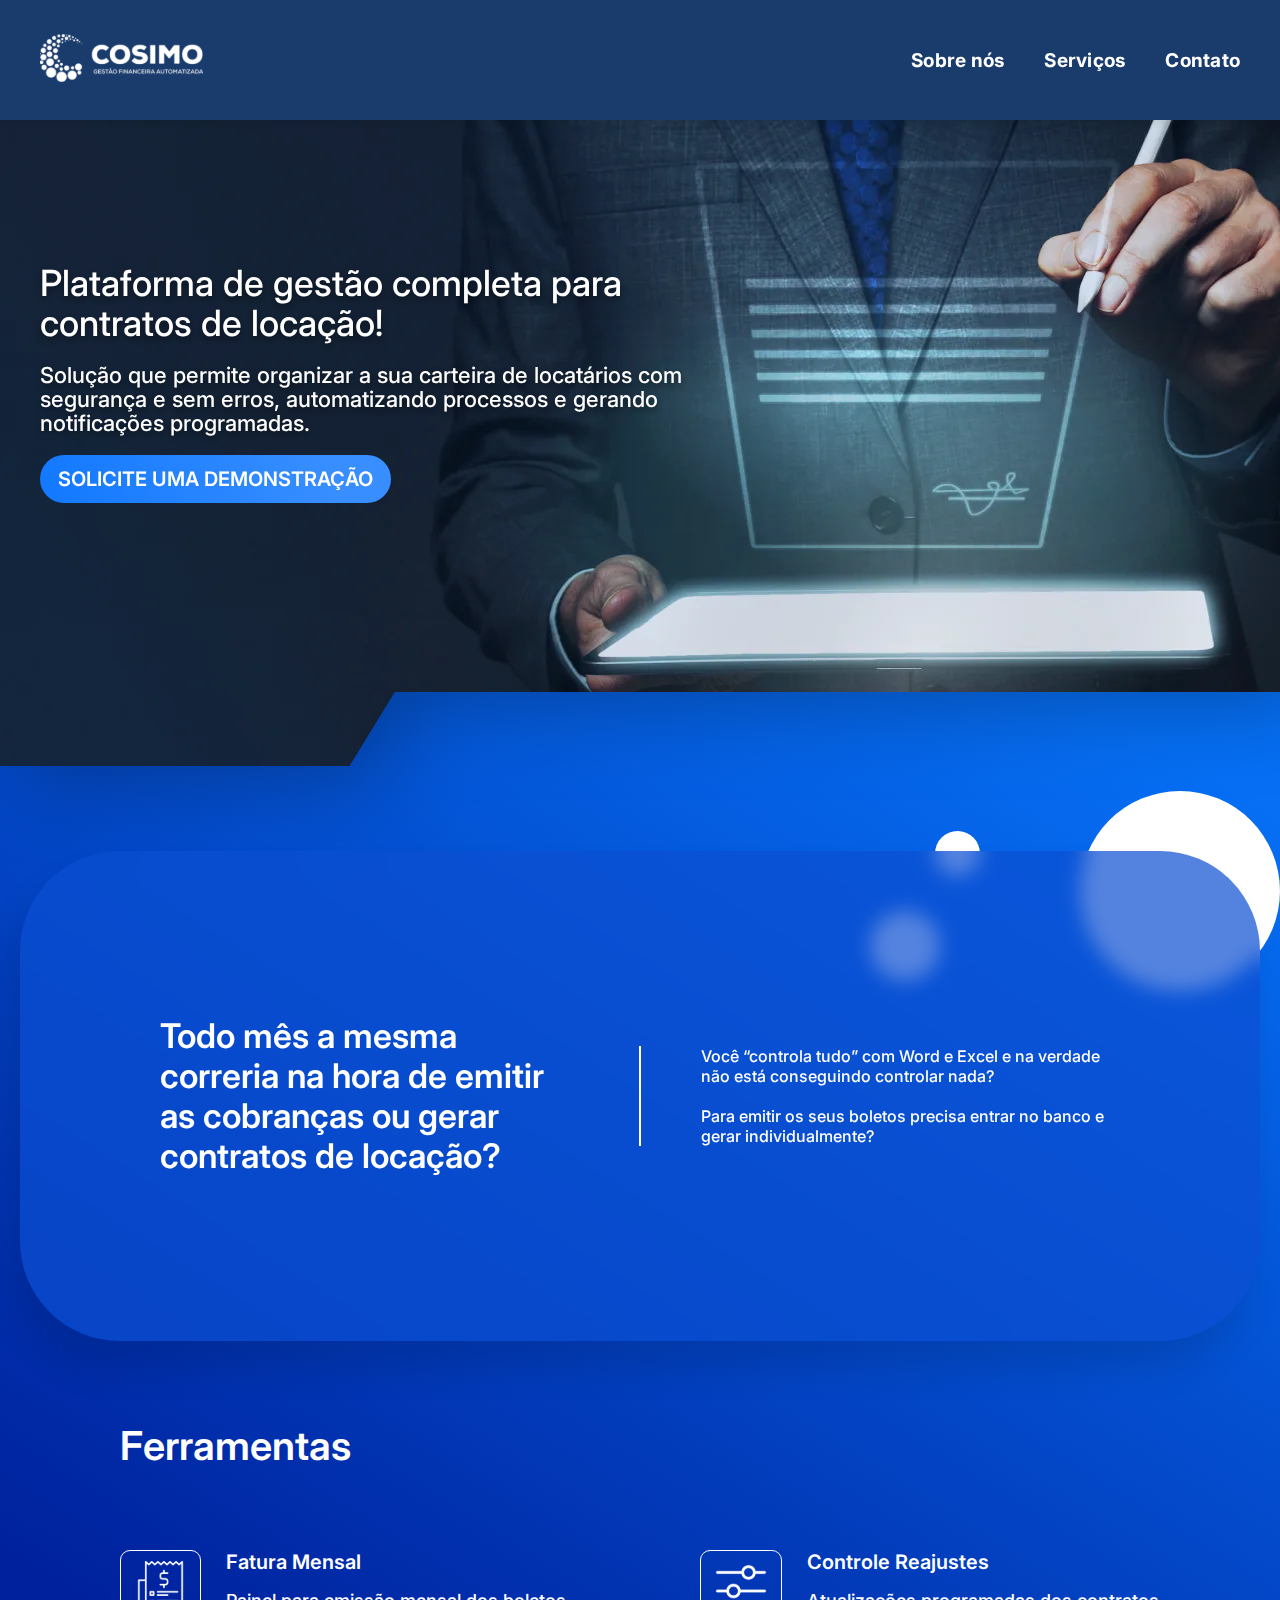
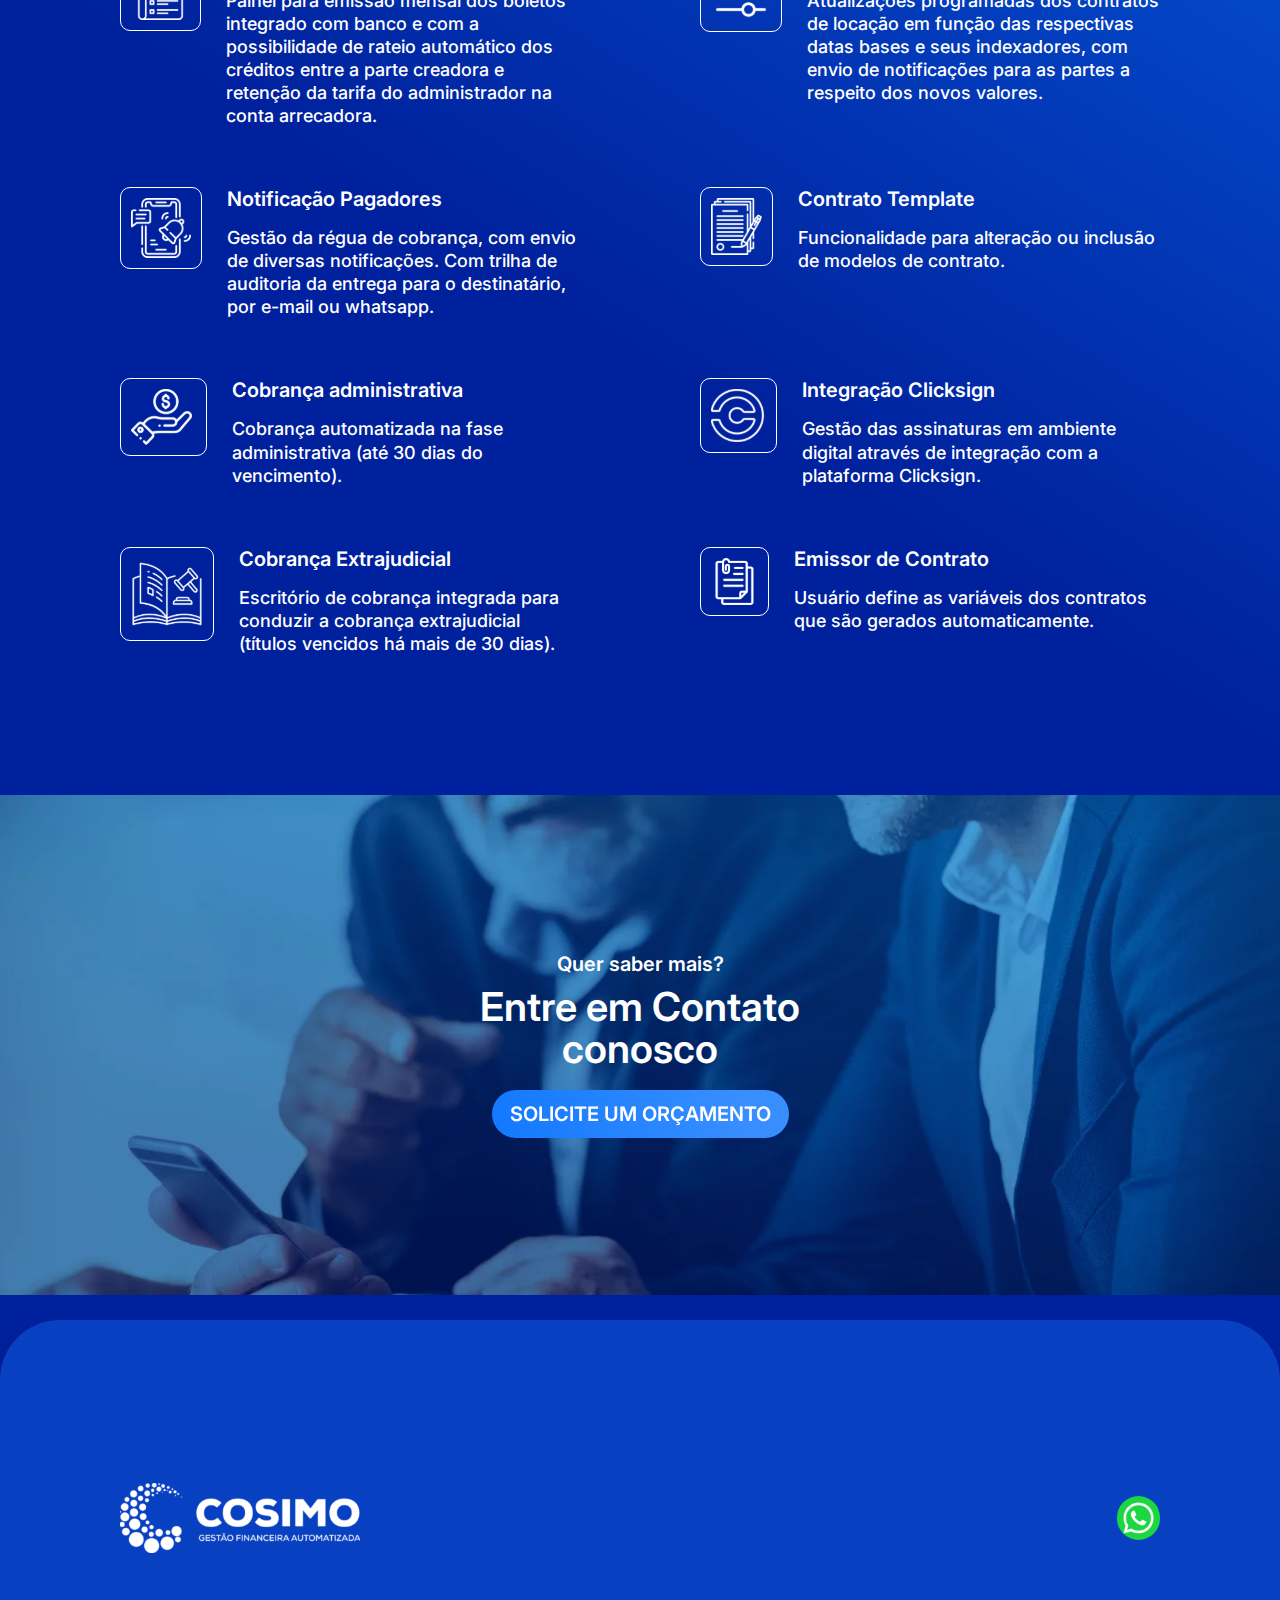
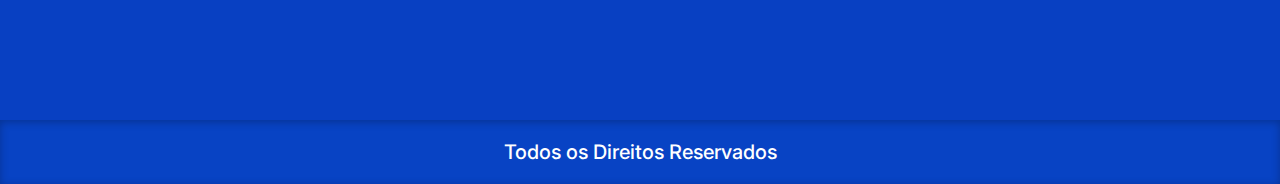
==== commit 33030222: "texts" ====
--- a/index.html
+++ b/index.html
@@ -96,12 +96,12 @@
                 <div class="area_container_1">
                     <div class="title_container_1">
                         <h2>
-                            Plataforma de gestão completa para contratos de locação
+                            Plataforma de gestão completa para contratos de locação!
                         </h2>
                     </div>
                     <div class="sub_title_container_1">
                         <p>
-                            Solução que permite organizar a sua carteira de locatários com segurança e sem erros, automatizando processos e gerando notificações programadas
+                            Solução que permite organizar a sua carteira de locatários com segurança e sem erros, automatizando processos e gerando notificações programadas.
                         </p>
                     </div>
                     <a href="https://moviva.com.br/googleCampaignRent" target="_blank">
--- a/css/style.css
+++ b/css/style.css
@@ -34,12 +34,12 @@
 }
 
 header {
+    height: 120px;
+    background-color: #1a3c6c;
+    box-shadow: 0 0px 10px rgba(0, 0, 0, 0.1);
     position: fixed;
-    top: 0px;
-    width: 100%;
-    height: 80px;
-    z-index: 1;
-    background: linear-gradient(257.06deg, rgba(80, 156, 255, 0.7) 16.36%, rgba(14, 68, 138, 0) 140.04%), #006EFF;
+    width: 100%;
+    z-index: 999;
 }
 
 .container_menu {
@@ -100,7 +100,7 @@
 }
 
 nav ul li:hover {
-    color: #000000;
+    color: #00accd;
 }
 
 #container_1 {
@@ -148,8 +148,8 @@
 
 .sub_title_container_1 p {
     font-weight: var(--font-weight-500);
-    font-size: 24px;
-    line-height: 26px;
+    font-size: 22px;
+    line-height: 24px;
     color: #FFFFFF;
     margin: 0px;
     filter: drop-shadow(0 3px 3px rgba(0, 0, 0, .4));
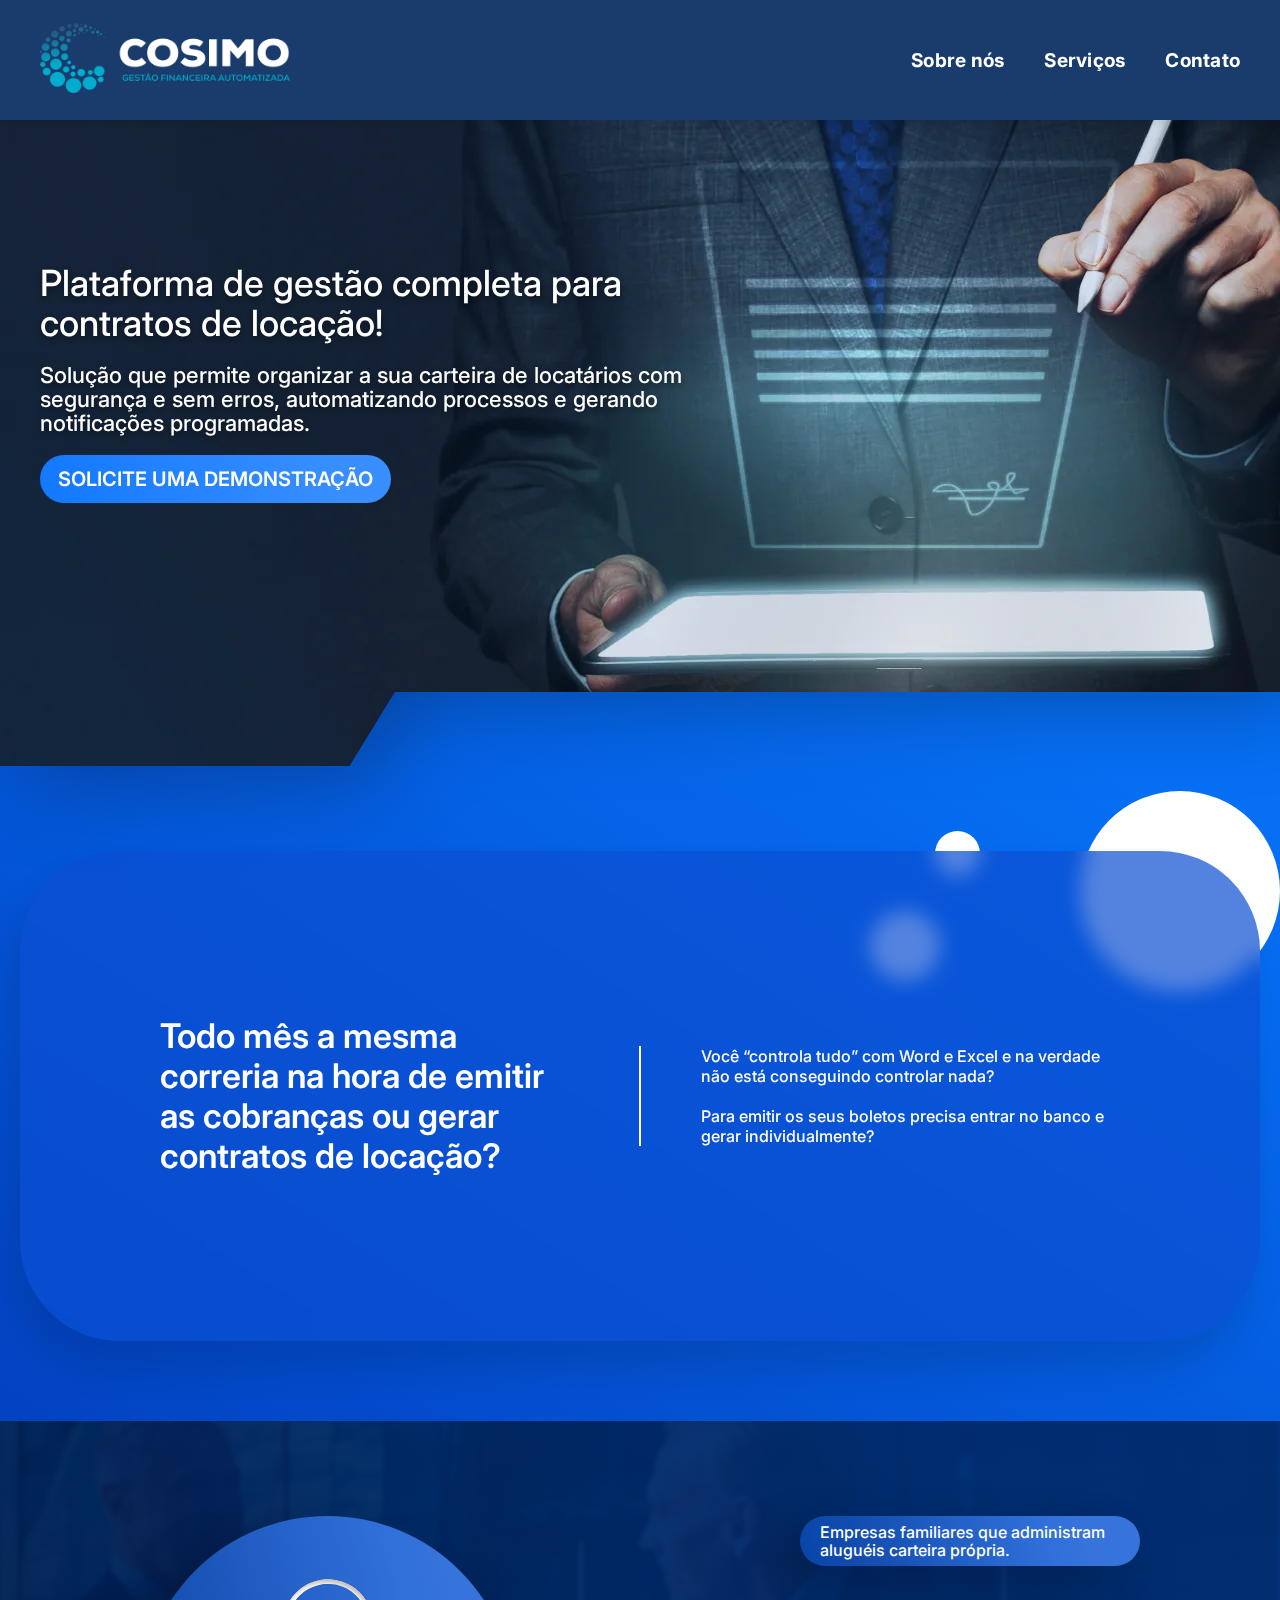
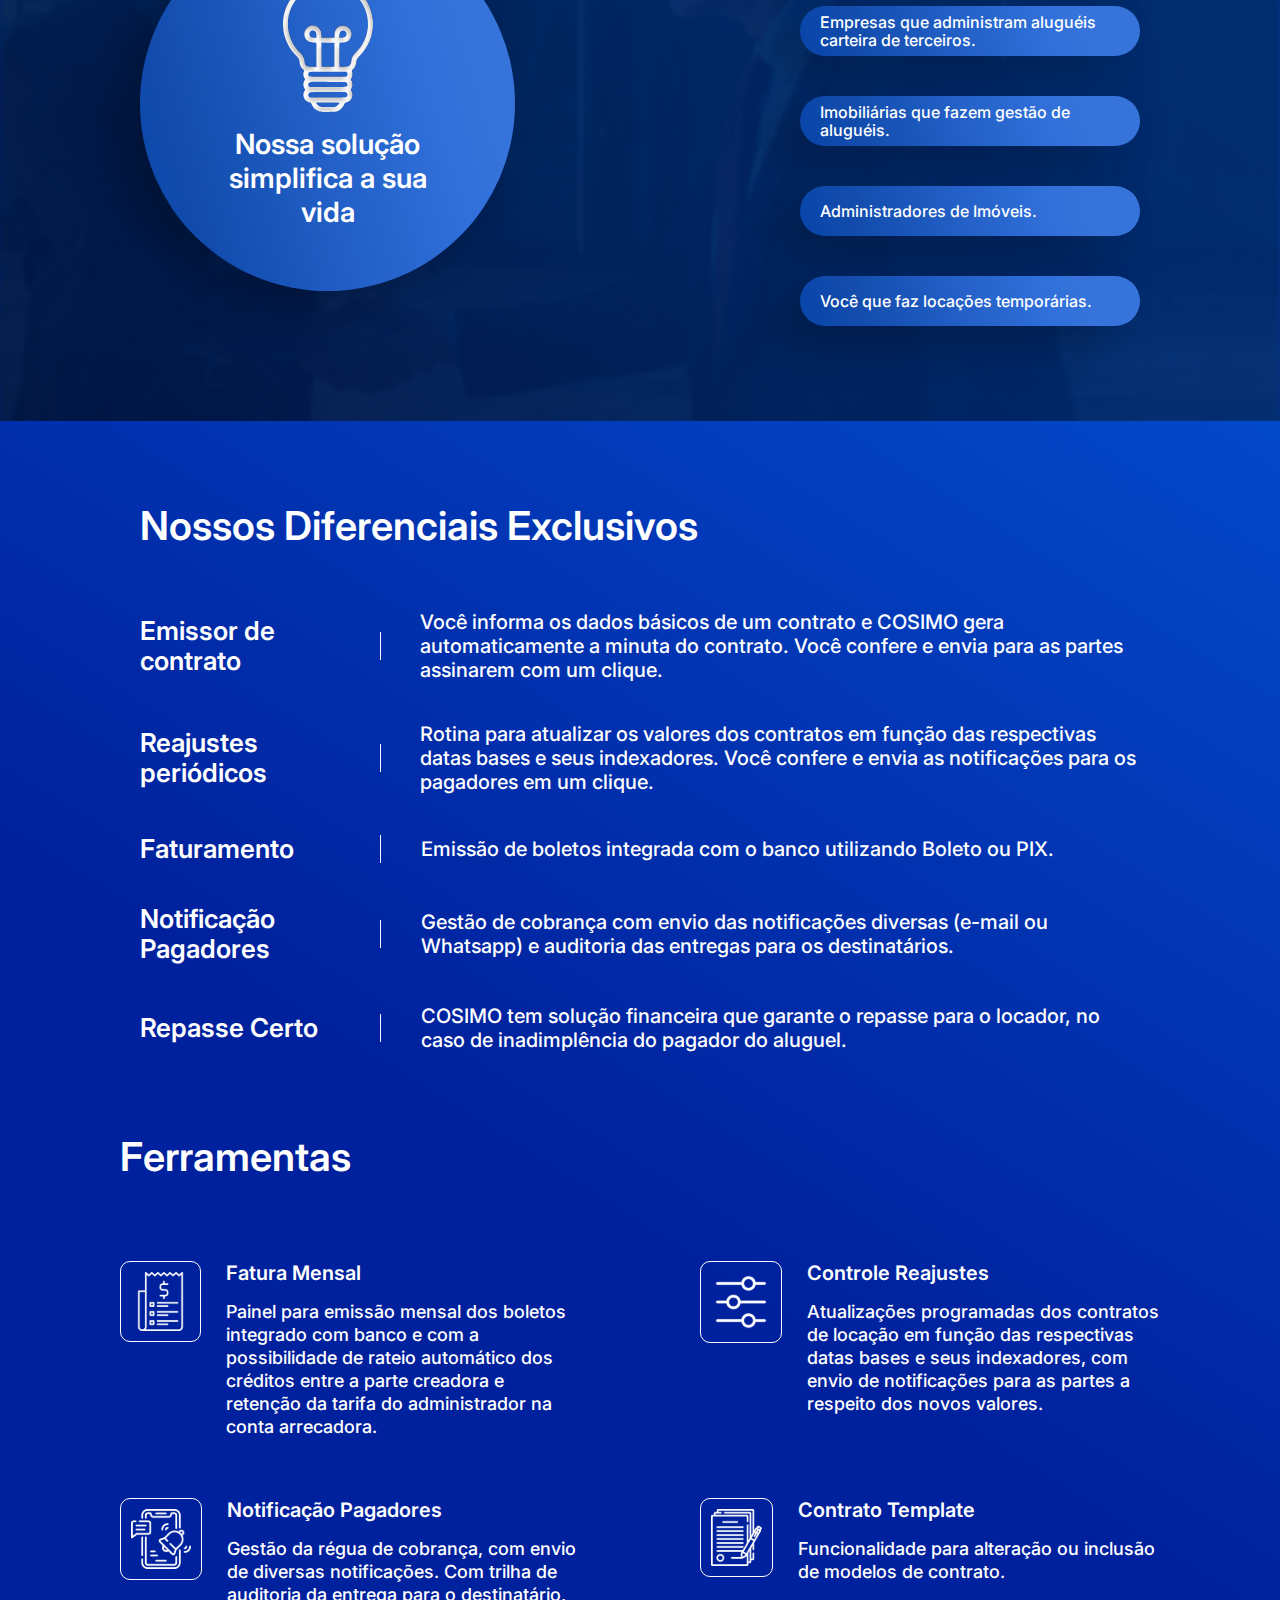
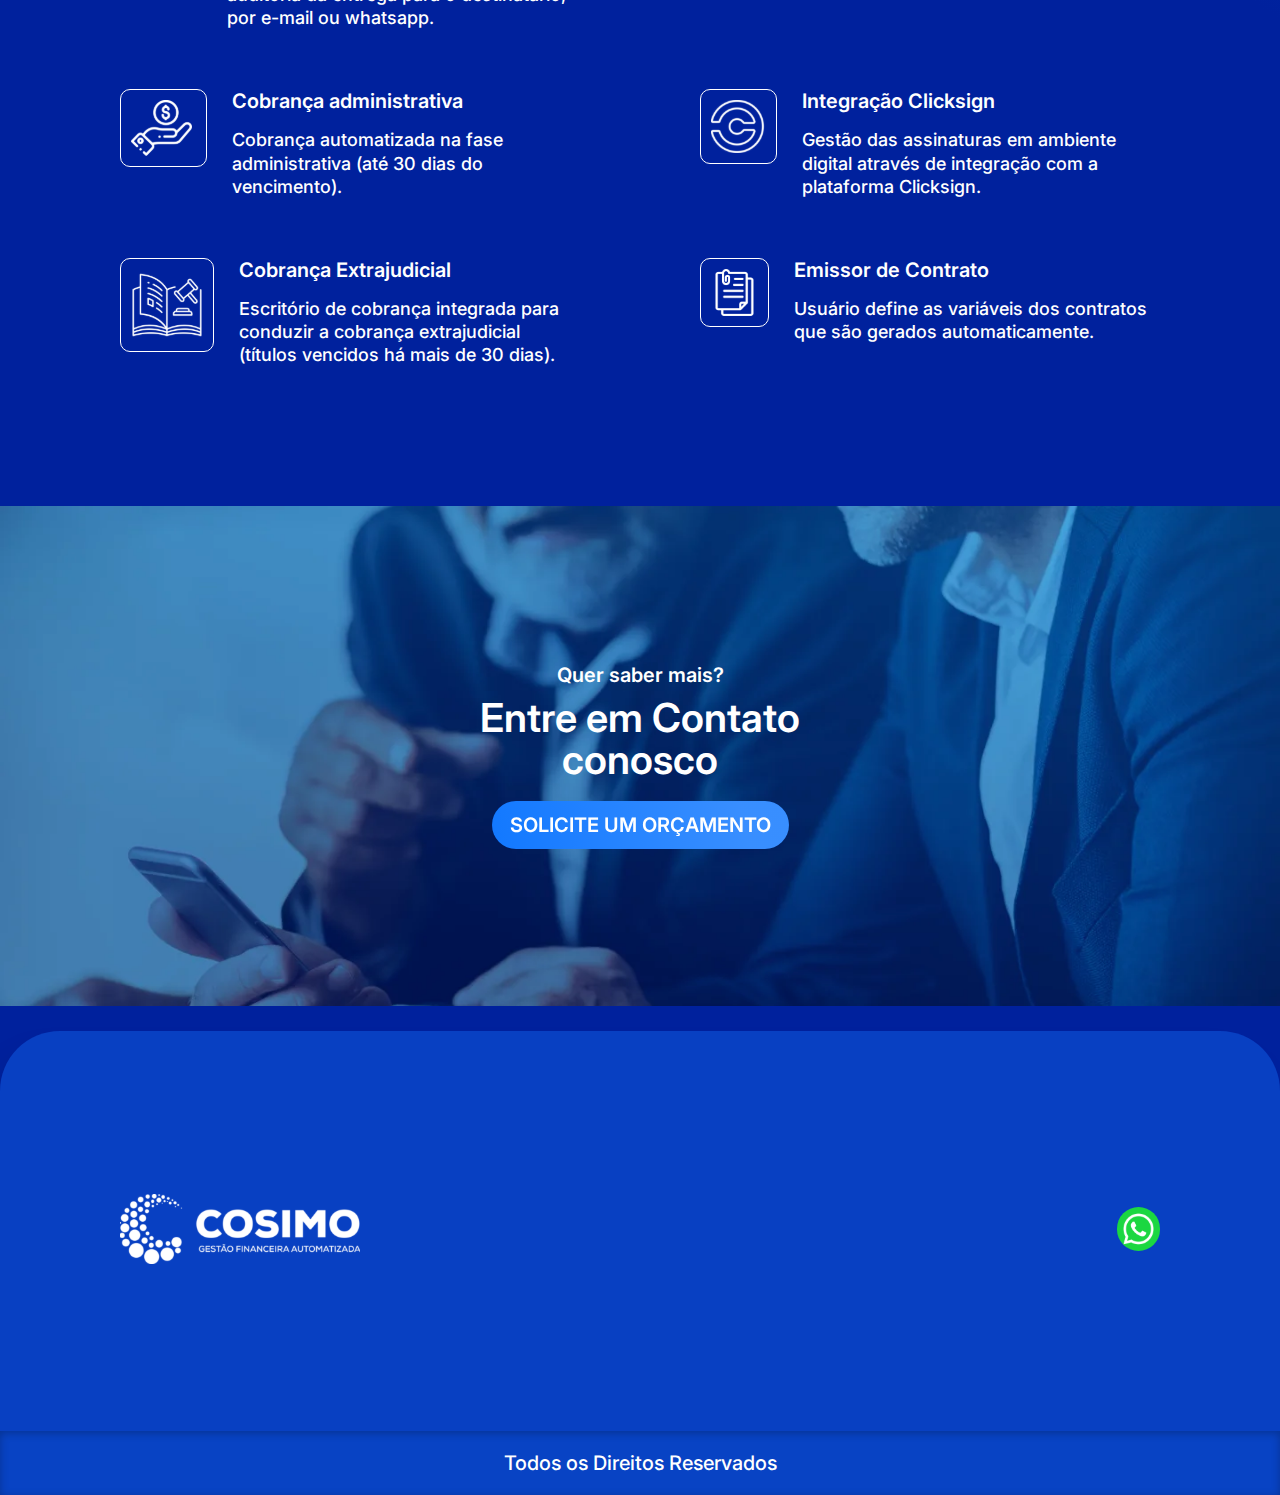
==== commit dfa62bff: "add area solucoes/ area diferenciais" ====
--- a/index.html
+++ b/index.html
@@ -25,7 +25,7 @@
                 <div class="area_menu">
                     <div class="area_logo">
                         <a href="https://cosimo.com.br/">
-                            <img src="img/cosimo_logo.svg" width="163" height="48" alt="Cosimo">
+                            <img src="img/cosimo_logo_2.png" width="250" height="70" alt="Cosimo">
                         </a>
                     </div>
 
@@ -101,7 +101,8 @@
                     </div>
                     <div class="sub_title_container_1">
                         <p>
-                            Solução que permite organizar a sua carteira de locatários com segurança e sem erros, automatizando processos e gerando notificações programadas.
+                            Solução que permite organizar a sua carteira de locatários com segurança e sem erros,
+                            automatizando processos e gerando notificações programadas.
                         </p>
                     </div>
                     <a href="https://moviva.com.br/googleCampaignRent" target="_blank">
@@ -145,6 +146,188 @@
                 <div class="icon_3"></div>
             </div>
         </div>
+
+        <section id="container_solucao">
+            <div class="container_solucao">
+                <div class="container_solucao_int">
+                    <div class="area_solucao">
+
+                        <div class="circulo_solucoes">
+                            <div class="circulo_solucoes_int">
+                                <img src="img/icon_solucoes.svg" alt="">
+
+                                <div class="title_solucoes">
+                                    <h2>
+                                        Nossa solução simplifica a sua vida
+                                    </h2>
+                                </div>
+                            </div>
+                        </div>
+
+                        <div class="area_texts_solucoes">
+                            <div class="texts_solucoes">
+                                <div class="texts_solucoes_int">
+                                    <div class="title_texts_solucoes">
+                                        <h2>
+                                            Empresas familiares que administram aluguéis carteira própria.
+                                        </h2>
+
+                                    </div>
+
+                                </div>
+                            </div>
+                            <div class="texts_solucoes">
+                                <div class="texts_solucoes_int">
+                                    <div class="title_texts_solucoes">
+                                        <h2>
+                                            Empresas que administram aluguéis carteira de terceiros.
+                                        </h2>
+
+                                    </div>
+
+                                </div>
+                            </div>
+                            <div class="texts_solucoes">
+                                <div class="texts_solucoes_int">
+                                    <div class="title_texts_solucoes">
+                                        <h2>
+                                            Imobiliárias que fazem gestão de aluguéis.
+                                        </h2>
+
+                                    </div>
+
+                                </div>
+                            </div>
+                            <div class="texts_solucoes">
+                                <div class="texts_solucoes_int">
+                                    <div class="title_texts_solucoes">
+                                        <h2>
+                                            Administradores de Imóveis.
+                                        </h2>
+
+                                    </div>
+
+                                </div>
+                            </div>
+                            <div class="texts_solucoes">
+                                <div class="texts_solucoes_int">
+                                    <div class="title_texts_solucoes">
+                                        <h2>
+                                            Você que faz locações temporárias.
+                                        </h2>
+
+                                    </div>
+
+                                </div>
+                            </div>
+
+                        </div>
+
+                    </div>
+                </div>
+            </div>
+
+        </section>
+
+
+        <div class="container_diferenciais">
+            <div class="container_diferenciais_int">
+                <div class="title_diferenciais">
+                    <h2>
+                        Nossos Diferenciais Exclusivos
+                    </h2>
+                </div>
+                <div class="area_diferenciais">
+
+                    <div class="diferenciais">
+                        <div class="title_exclusivo">
+                            <h2>
+                                Emissor de contrato
+                            </h2>
+                        </div>
+
+                        <div class="bar_diferenciais"></div>
+
+                        <div class="sub_title_exclusivo">
+                            <p>
+                                Você informa os dados básicos de um contrato e COSIMO gera automaticamente a minuta do
+                                contrato. Você confere e envia para as partes assinarem com um clique.
+                            </p>
+                        </div>
+                    </div>
+
+                    <div class="diferenciais">
+                        <div class="title_exclusivo">
+                            <h2>
+                                Reajustes periódicos
+                            </h2>
+                        </div>
+
+                        <div class="bar_diferenciais"></div>
+
+                        <div class="sub_title_exclusivo">
+                            <p>
+                                Rotina para atualizar os valores dos contratos em função das respectivas datas bases e
+                                seus indexadores. Você confere e envia as notificações para os pagadores em um clique.
+                            </p>
+                        </div>
+                    </div>
+
+                    <div class="diferenciais">
+                        <div class="title_exclusivo">
+                            <h2>
+                                Faturamento
+                            </h2>
+                        </div>
+
+                        <div class="bar_diferenciais"></div>
+
+                        <div class="sub_title_exclusivo">
+                            <p>
+                                Emissão de boletos integrada com o banco utilizando Boleto ou PIX.
+                            </p>
+                        </div>
+                    </div>
+
+                    <div class="diferenciais">
+                        <div class="title_exclusivo">
+                            <h2>
+                                Notificação Pagadores
+                            </h2>
+                        </div>
+
+                        <div class="bar_diferenciais"></div>
+
+                        <div class="sub_title_exclusivo">
+                            <p>
+                                Gestão de cobrança com envio das notificações diversas (e-mail ou Whatsapp) e auditoria
+                                das entregas para os destinatários.
+                            </p>
+                        </div>
+                    </div>
+
+                    <div class="diferenciais">
+                        <div class="title_exclusivo">
+                            <h2>
+                                Repasse Certo
+                            </h2>
+                        </div>
+
+                        <div class="bar_diferenciais"></div>
+
+                        <div class="sub_title_exclusivo">
+                            <p>
+                                COSIMO tem solução financeira que garante o repasse para o locador, no caso de
+                                inadimplência do pagador do aluguel.
+                            </p>
+                        </div>
+                    </div>
+
+
+                </div>
+            </div>
+        </div>
+
 
         <div class="container_3">
             <div class="container_3_int">
--- a/css/style.css
+++ b/css/style.css
@@ -287,6 +287,171 @@
     font-weight: var(--font-weight-500);
     font-size: 16px;
     line-height: 20px;
+    color: #FFFFFF;
+    margin: 0px;
+}
+
+/*Container solucao*/
+#container_solucao {
+    background-image: url(../img/bg_solucao.png);
+    background-position: center;
+    background-repeat: no-repeat;
+    background-size: cover;
+    height: 600px;
+    width: 100%;
+    margin: 80px 0px 0px 0px;
+}
+
+.container_solucao {
+    display: flex;
+    justify-content: center;
+    height: 100%;
+    width: 100%;
+    background: linear-gradient(247.19deg, rgba(0, 36, 91, 0.6) 22%, rgba(0, 14, 35, 0.6) 100%);
+}
+
+.container_solucao_int {
+    display: flex;
+    justify-content: center;
+    align-items: center;
+    width: 100%;
+    max-width: 1040px;
+}
+
+.area_solucao {
+    display: flex;
+    width: 100%;
+    justify-content: space-between;
+    padding: 0px 20px;
+}
+
+.circulo_solucoes {
+    width: 375px;
+    height: 375px;
+    background: linear-gradient(253.56deg, rgba(255, 255, 255, 0.2) 17.27%, rgba(0, 0, 0, 0) 110.05%), linear-gradient(75.5deg, rgba(0, 0, 0, 0.2) 17.25%, rgba(0, 0, 0, 0) 73.09%), #0451D2;
+    box-shadow: -28px 17px 44px rgba(0, 0, 0, 0.25);
+    border-radius: 100%;
+}
+
+.circulo_solucoes_int {
+    display: flex;
+    justify-content: center;
+    flex-direction: column;
+    height: 100%;
+    gap: 15px;
+    align-items: center;
+    padding: 0px 60px;
+}
+
+.title_solucoes h2 {
+    font-weight: var(--font-weight-600);
+    font-size: 28px;
+    text-align: center;
+    color: #FFFFFF;
+    margin: 0px;
+}
+
+.area_texts_solucoes {
+    display: flex;
+    justify-content: space-between;
+    height: 100%;
+    flex-direction: column;
+    gap: 40px;
+}
+
+.texts_solucoes {
+    display: flex;
+    justify-content: center;
+    background: linear-gradient(253.56deg, rgba(255, 255, 255, 0.2) 17.27%, rgba(0, 0, 0, 0) 110.05%), linear-gradient(75.5deg, rgba(0, 0, 0, 0.2) 17.25%, rgba(0, 0, 0, 0) 73.09%), #0451D2;
+    box-shadow: -28px 17px 44px rgba(0, 0, 0, 0.25);
+    border-radius: 80px;
+    height: 50px;
+    width: 340px;
+}
+
+.texts_solucoes_int {
+    display: flex;
+    align-items: center;
+    width: 100%;
+    height: 100%;
+    max-width: 300px;
+
+}
+
+.title_texts_solucoes h2 {
+    font-weight: var(--font-weight-500);
+    font-size: 16px;
+    line-height: 18px;
+    color: #FFFFFF;
+    margin: 0px;
+}
+
+
+/*Container diferenciais*/
+
+.container_diferenciais {
+    display: flex;
+    justify-content: center;
+    width: 100%;
+    padding: 80px 0px 0px 0px;
+}
+
+.container_diferenciais_int {
+    display: flex;
+    justify-content: center;
+    align-items: flex-start;
+    flex-direction: column;
+    padding: 0px 20px;
+    gap: 60px;
+    width: 100%;
+    max-width: 1040px;
+}
+
+.title_diferenciais h2 {
+    font-weight: var(--font-weight-600);
+    font-size: 40px;
+    color: #FFFFFF;
+    margin: 0px;
+}
+
+.area_diferenciais {
+    display: flex;
+    flex-direction: column;
+    justify-content: center;
+    width: 100%;
+    gap: 40px;
+}
+
+.diferenciais {
+    display: flex;
+    align-items: center;
+    gap: 40px;
+    width: 100%;
+}
+
+.title_exclusivo {
+    max-width: 200px;
+    width: 100%;
+}
+
+.title_exclusivo h2 {
+    font-weight: var(--font-weight-600);
+    font-size: 26px;
+    line-height: 30px;
+    color: #FFFFFF;
+    margin: 0px;
+}
+
+.bar_diferenciais {
+    width: 1px;
+    height: 28px;
+    background-color: #FFFFFF;
+}
+
+.sub_title_exclusivo p {
+    font-weight: var(--font-weight-500);
+    font-size: 20px;
+    line-height: 24px;
     color: #FFFFFF;
     margin: 0px;
 }
@@ -580,7 +745,7 @@
         position: fixed;
         top: 0px;
         right: 0px;
-        background: linear-gradient(257.06deg, rgba(80, 156, 255, 0.7) 16.36%, rgba(14, 68, 138, 0) 140.04%), #006EFF;
+        background-color: #1a3c6c;
         z-index: 99;
         padding: 40px 0px 20px 0px;
     }
@@ -607,10 +772,12 @@
         font-size: 26px;
         line-height: 28px;
     }
+
     .sub_title_container_1 p {
         font-size: 22px;
         line-height: 24px;
     }
+
     .btn_container_1 h2 {
         font-size: 18px;
     }
@@ -643,7 +810,90 @@
     .title_ferramentas h2 {
         font-size: 30px;
     }
- 
+
+    /*Container solucao*/
+    #container_solucao {
+        height: 100%;
+        margin: 40px 0px 0px 0px;
+    }
+
+    .area_solucao {
+        flex-direction: column;
+        justify-content: center;
+        gap: 20px;
+        align-items: center;
+        margin: 40px 0px;
+    }
+
+    .circulo_solucoes {
+        width: 200px;
+        height: 200px;
+        background: linear-gradient(253.56deg, rgba(255, 255, 255, 0.2) 17.27%, rgba(0, 0, 0, 0) 110.05%), linear-gradient(75.5deg, rgba(0, 0, 0, 0.2) 17.25%, rgba(0, 0, 0, 0) 73.09%), #0451D2;
+        box-shadow: -28px 17px 44px rgba(0, 0, 0, 0.25);
+        border-radius: 100%;
+    }
+
+    .circulo_solucoes_int {
+        padding: 20px 20px;
+    }
+
+    .area_texts_solucoes {
+        gap: 20px;
+    }
+
+    .circulo_solucoes img {
+        max-width: 40px;
+    }
+
+    .title_solucoes h2 {
+        font-size: 22px;
+    }
+
+    /*Diferenciais*/
+    .container_diferenciais {
+        padding: 40px 0px 0px 0px;
+    }
+
+    .container_diferenciais_int {
+        align-items: center;
+        text-align: center;
+        gap: 40px;
+    }
+
+    .title_diferenciais h2 {
+        font-size: 30px;
+    }
+
+    .title_exclusivo h2 {
+        font-size: 22px;
+        line-height: 24px;
+    }
+
+    .sub_title_exclusivo p {
+        font-size: 18px;
+        line-height: 20px;
+    }
+
+    .area_diferenciais {
+        align-items: center;
+        gap: 30px;
+    }
+
+    .bar_diferenciais {
+        width: 30px;
+        height: 2px;
+        background-color: #FFFFFF;
+    }
+
+    .diferenciais {
+        flex-direction: column;
+        align-items: center;
+        text-align: center;
+        gap: 10px;
+        max-width: 800px;
+    }
+
+
     .container_3 {
         padding: 40px 0px 40px 0px;
     }
@@ -745,6 +995,10 @@
 }
 
 @media(max-width: 768px) {
+    header {
+        height: 80px;
+        background-color: #1a3c6c;
+    }
 
     .area_texts_container_2 {
         flex-direction: column;
@@ -752,6 +1006,12 @@
         gap: 20px;
     }
 
+    .area_logo img {
+        width: 100%;
+        max-width: 220px;
+        object-fit: contain;
+    }
+
     .border {
         height: 1px;
         width: 100px;
@@ -772,18 +1032,49 @@
         line-height: 18px;
     }
 
+    .container_diferenciais_int {
+        gap: 20px;
+    }
+
+    .title_exclusivo h2 {
+        font-size: 20px;
+        line-height: 22px;
+    }
+
+    .sub_title_exclusivo p {
+        font-size: 16px;
+        line-height: 18px;
+    }
+
+    .title_diferenciais h2 {
+        font-size: 26px;
+    }
+
+    .area_diferenciais {
+        gap: 20px;
+    }
+
 }
 
 @media(max-width: 480px) {
     #container_1 {
-        height: 460px;
-        margin-top: 20px;
+        height: 500px;
+    }
+
+    .area_logo img {
+        width: 140px;
+        object-fit: contain;
+    }
+
+    header {
+        height: 100px;
     }
 
     .title_container_1 h2 {
         font-size: 20px;
         line-height: 22px;
     }
+
     .sub_title_container_1 p {
         font-size: 18px;
         line-height: 20px;
@@ -796,10 +1087,12 @@
     .area_container_2 {
         height: 300px;
     }
+
     .title_container_2 {
         width: 100%;
         max-width: 300px;
     }
+
     .title_container_2 h2 {
         font-size: 20px;
         line-height: 22px;
@@ -858,15 +1151,18 @@
     .btn_container_contato h2 {
         font-size: 16px;
     }
+
     footer {
         height: 260px;
     }
+
     .area_footer {
         flex-direction: column;
         align-items: center;
         justify-content: center;
         gap: 20px;
     }
+
     .copy p {
         font-size: 16px;
     }
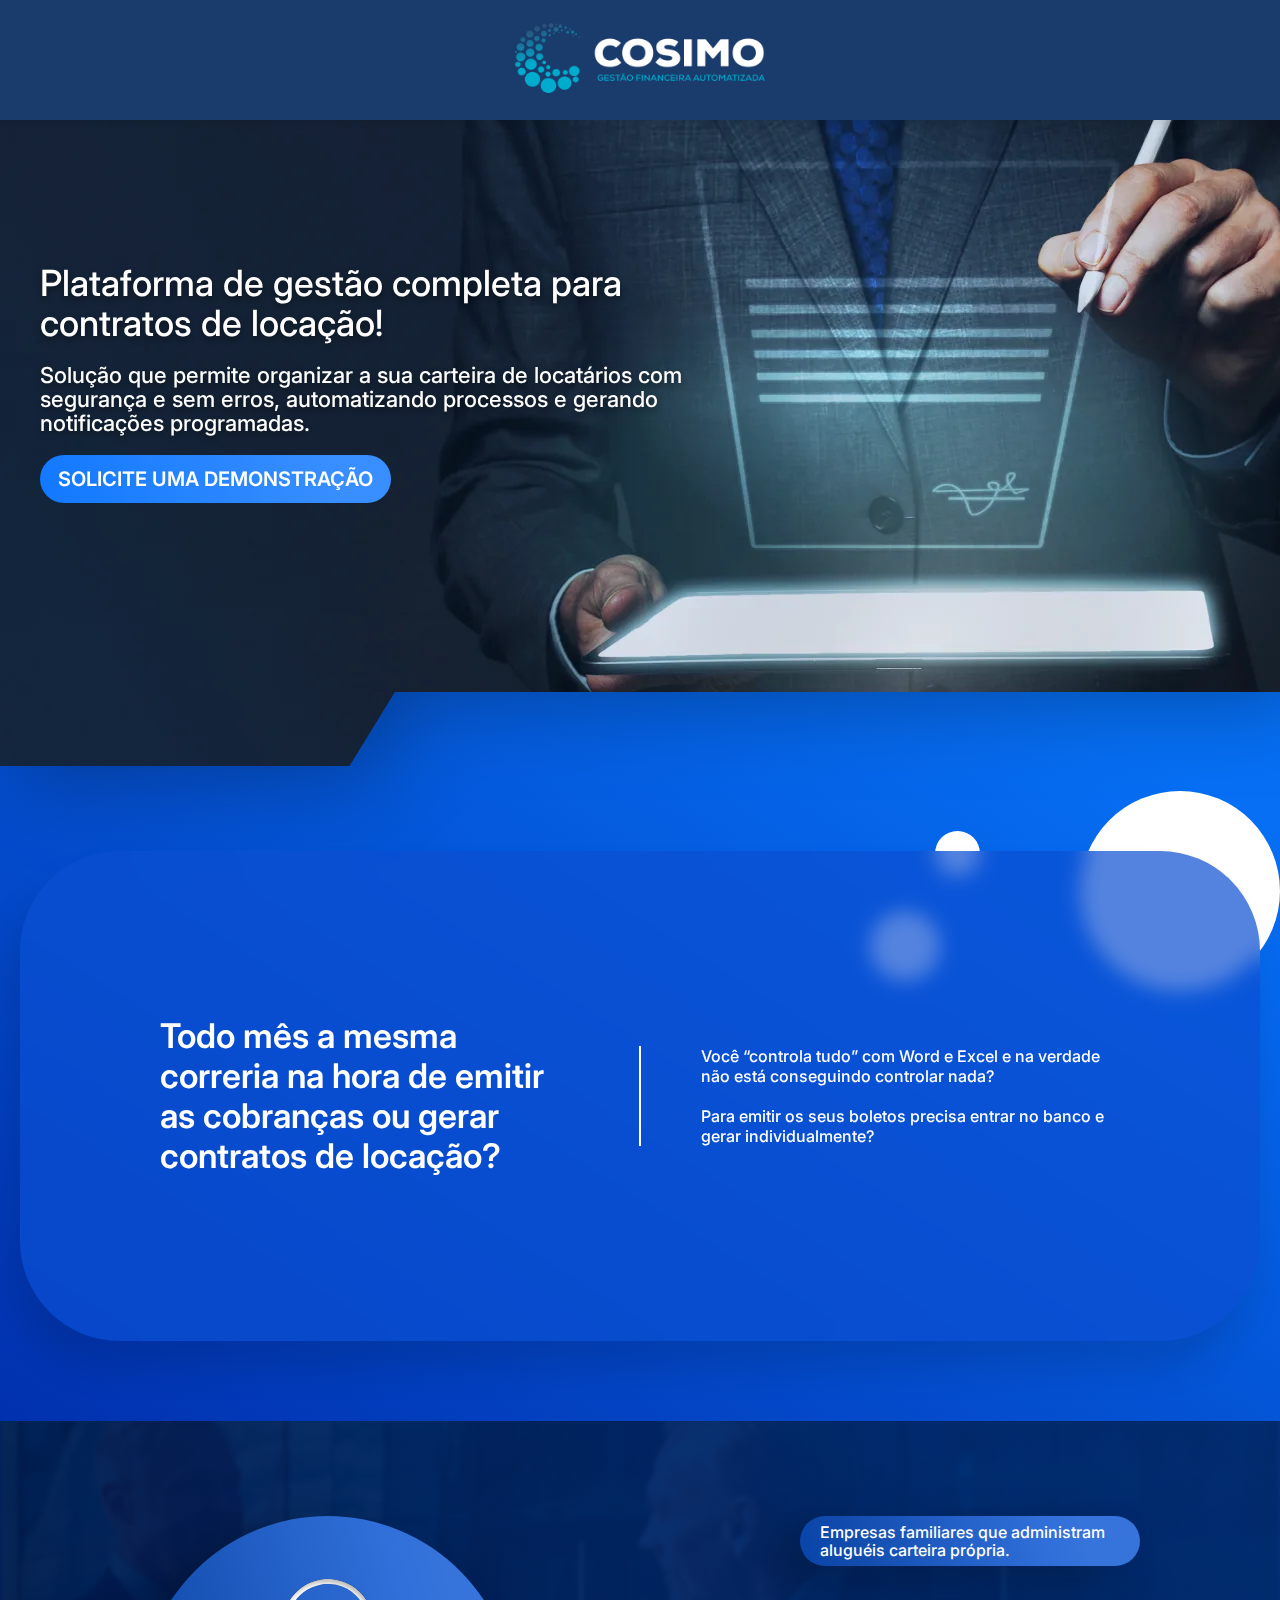
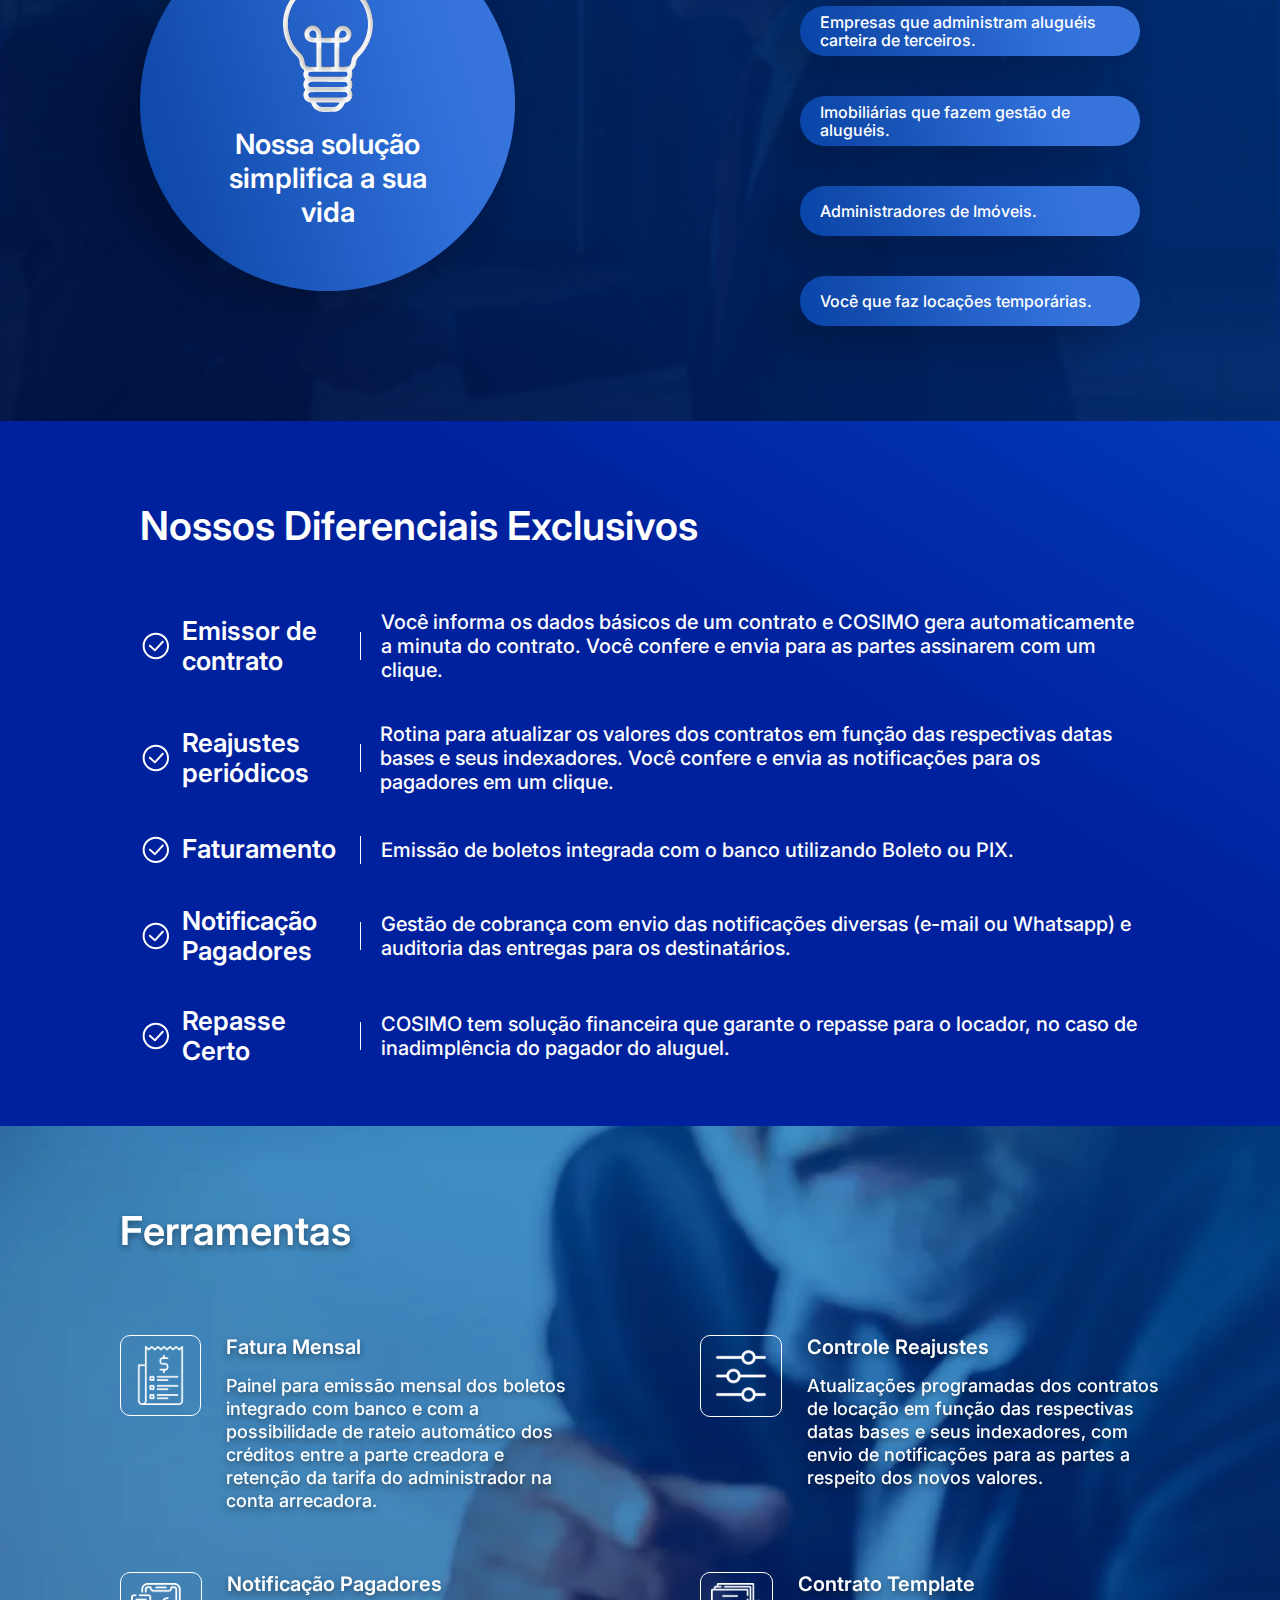
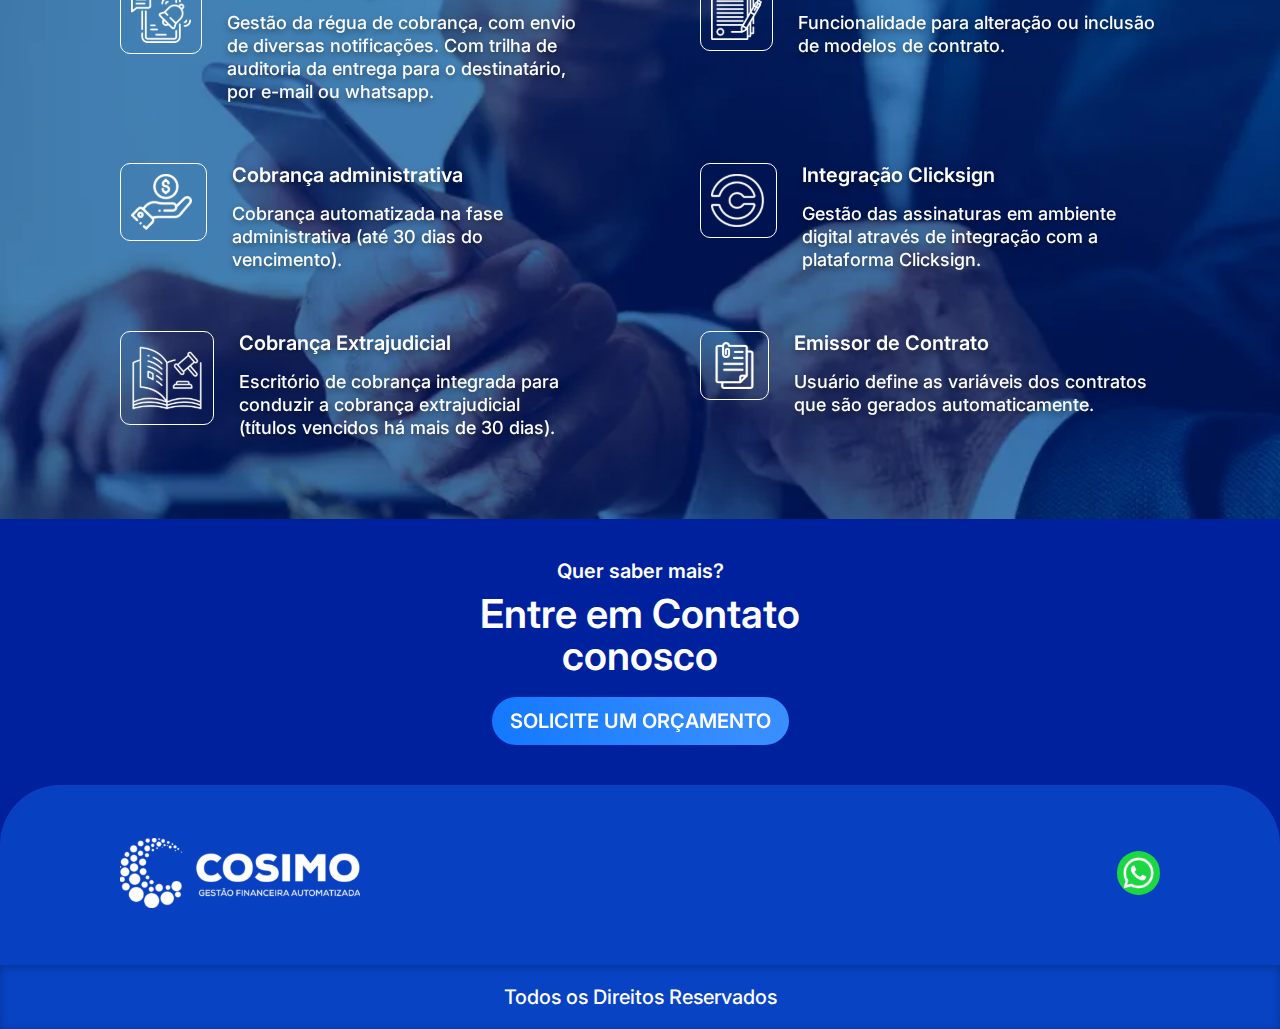
==== commit 43dae3e5: "change sections" ====
--- a/index.html
+++ b/index.html
@@ -24,12 +24,12 @@
             <div class="container_menu_int">
                 <div class="area_menu">
                     <div class="area_logo">
-                        <a href="https://cosimo.com.br/">
+                        <a href="index.html">
                             <img src="img/cosimo_logo_2.png" width="250" height="70" alt="Cosimo">
                         </a>
                     </div>
 
-                    <nav>
+                    <!--<nav>
                         <ul>
                             <a href="#sobrenos">
                                 <li>
@@ -48,9 +48,9 @@
                             </a>
 
                         </ul>
-                    </nav>
-
-                    <div class="menu_mobile_open">
+                    </nav>-->
+
+                   <!--<div class="menu_mobile_open">
                         <div></div>
                         <div></div>
                         <div></div>
@@ -82,7 +82,7 @@
                                 </a>
 
                             </ul>
-                        </nav>
+                        </nav>-->
                     </div>
                 </div>
             </div>
@@ -240,10 +240,18 @@
                 <div class="area_diferenciais">
 
                     <div class="diferenciais">
-                        <div class="title_exclusivo">
-                            <h2>
-                                Emissor de contrato
-                            </h2>
+                        <div class="area_icon_diferenciais">
+                            <svg fill="#FFFFFF" clip-rule="evenodd" fill-rule="evenodd" stroke-linejoin="round"
+                                stroke-miterlimit="2" viewBox="0 0 24 24" xmlns="http://www.w3.org/2000/svg">
+                                <path
+                                    d="m11.998 2.005c5.517 0 9.997 4.48 9.997 9.997 0 5.518-4.48 9.998-9.997 9.998-5.518 0-9.998-4.48-9.998-9.998 0-5.517 4.48-9.997 9.998-9.997zm0 1.5c-4.69 0-8.498 3.807-8.498 8.497s3.808 8.498 8.498 8.498 8.497-3.808 8.497-8.498-3.807-8.497-8.497-8.497zm-5.049 8.886 3.851 3.43c.142.128.321.19.499.19.202 0 .405-.081.552-.242l5.953-6.509c.131-.143.196-.323.196-.502 0-.41-.331-.747-.748-.747-.204 0-.405.082-.554.243l-5.453 5.962-3.298-2.938c-.144-.127-.321-.19-.499-.19-.415 0-.748.335-.748.746 0 .205.084.409.249.557z"
+                                    fill-rule="nonzero" />
+                            </svg>
+                            <div class="title_exclusivo">
+                                <h2>
+                                    Emissor de contrato
+                                </h2>
+                            </div>
                         </div>
 
                         <div class="bar_diferenciais"></div>
@@ -257,12 +265,19 @@
                     </div>
 
                     <div class="diferenciais">
-                        <div class="title_exclusivo">
-                            <h2>
-                                Reajustes periódicos
-                            </h2>
-                        </div>
-
+                        <div class="area_icon_diferenciais">
+                            <svg fill="#FFFFFF" clip-rule="evenodd" fill-rule="evenodd" stroke-linejoin="round"
+                                stroke-miterlimit="2" viewBox="0 0 24 24" xmlns="http://www.w3.org/2000/svg">
+                                <path
+                                    d="m11.998 2.005c5.517 0 9.997 4.48 9.997 9.997 0 5.518-4.48 9.998-9.997 9.998-5.518 0-9.998-4.48-9.998-9.998 0-5.517 4.48-9.997 9.998-9.997zm0 1.5c-4.69 0-8.498 3.807-8.498 8.497s3.808 8.498 8.498 8.498 8.497-3.808 8.497-8.498-3.807-8.497-8.497-8.497zm-5.049 8.886 3.851 3.43c.142.128.321.19.499.19.202 0 .405-.081.552-.242l5.953-6.509c.131-.143.196-.323.196-.502 0-.41-.331-.747-.748-.747-.204 0-.405.082-.554.243l-5.453 5.962-3.298-2.938c-.144-.127-.321-.19-.499-.19-.415 0-.748.335-.748.746 0 .205.084.409.249.557z"
+                                    fill-rule="nonzero" />
+                            </svg>
+                            <div class="title_exclusivo">
+                                <h2>
+                                    Reajustes periódicos
+                                </h2>
+                            </div>
+                        </div>
                         <div class="bar_diferenciais"></div>
 
                         <div class="sub_title_exclusivo">
@@ -274,10 +289,18 @@
                     </div>
 
                     <div class="diferenciais">
-                        <div class="title_exclusivo">
-                            <h2>
-                                Faturamento
-                            </h2>
+                        <div class="area_icon_diferenciais">
+                            <svg fill="#FFFFFF" clip-rule="evenodd" fill-rule="evenodd" stroke-linejoin="round"
+                                stroke-miterlimit="2" viewBox="0 0 24 24" xmlns="http://www.w3.org/2000/svg">
+                                <path
+                                    d="m11.998 2.005c5.517 0 9.997 4.48 9.997 9.997 0 5.518-4.48 9.998-9.997 9.998-5.518 0-9.998-4.48-9.998-9.998 0-5.517 4.48-9.997 9.998-9.997zm0 1.5c-4.69 0-8.498 3.807-8.498 8.497s3.808 8.498 8.498 8.498 8.497-3.808 8.497-8.498-3.807-8.497-8.497-8.497zm-5.049 8.886 3.851 3.43c.142.128.321.19.499.19.202 0 .405-.081.552-.242l5.953-6.509c.131-.143.196-.323.196-.502 0-.41-.331-.747-.748-.747-.204 0-.405.082-.554.243l-5.453 5.962-3.298-2.938c-.144-.127-.321-.19-.499-.19-.415 0-.748.335-.748.746 0 .205.084.409.249.557z"
+                                    fill-rule="nonzero" />
+                            </svg>
+                            <div class="title_exclusivo">
+                                <h2>
+                                    Faturamento
+                                </h2>
+                            </div>
                         </div>
 
                         <div class="bar_diferenciais"></div>
@@ -290,10 +313,18 @@
                     </div>
 
                     <div class="diferenciais">
-                        <div class="title_exclusivo">
-                            <h2>
-                                Notificação Pagadores
-                            </h2>
+                        <div class="area_icon_diferenciais">
+                            <svg fill="#FFFFFF" clip-rule="evenodd" fill-rule="evenodd" stroke-linejoin="round"
+                                stroke-miterlimit="2" viewBox="0 0 24 24" xmlns="http://www.w3.org/2000/svg">
+                                <path
+                                    d="m11.998 2.005c5.517 0 9.997 4.48 9.997 9.997 0 5.518-4.48 9.998-9.997 9.998-5.518 0-9.998-4.48-9.998-9.998 0-5.517 4.48-9.997 9.998-9.997zm0 1.5c-4.69 0-8.498 3.807-8.498 8.497s3.808 8.498 8.498 8.498 8.497-3.808 8.497-8.498-3.807-8.497-8.497-8.497zm-5.049 8.886 3.851 3.43c.142.128.321.19.499.19.202 0 .405-.081.552-.242l5.953-6.509c.131-.143.196-.323.196-.502 0-.41-.331-.747-.748-.747-.204 0-.405.082-.554.243l-5.453 5.962-3.298-2.938c-.144-.127-.321-.19-.499-.19-.415 0-.748.335-.748.746 0 .205.084.409.249.557z"
+                                    fill-rule="nonzero" />
+                            </svg>
+                            <div class="title_exclusivo">
+                                <h2>
+                                    Notificação Pagadores
+                                </h2>
+                            </div>
                         </div>
 
                         <div class="bar_diferenciais"></div>
@@ -307,10 +338,18 @@
                     </div>
 
                     <div class="diferenciais">
-                        <div class="title_exclusivo">
-                            <h2>
-                                Repasse Certo
-                            </h2>
+                        <div class="area_icon_diferenciais">
+                            <svg fill="#FFFFFF" clip-rule="evenodd" fill-rule="evenodd" stroke-linejoin="round"
+                                stroke-miterlimit="2" viewBox="0 0 24 24" xmlns="http://www.w3.org/2000/svg">
+                                <path
+                                    d="m11.998 2.005c5.517 0 9.997 4.48 9.997 9.997 0 5.518-4.48 9.998-9.997 9.998-5.518 0-9.998-4.48-9.998-9.998 0-5.517 4.48-9.997 9.998-9.997zm0 1.5c-4.69 0-8.498 3.807-8.498 8.497s3.808 8.498 8.498 8.498 8.497-3.808 8.497-8.498-3.807-8.497-8.497-8.497zm-5.049 8.886 3.851 3.43c.142.128.321.19.499.19.202 0 .405-.081.552-.242l5.953-6.509c.131-.143.196-.323.196-.502 0-.41-.331-.747-.748-.747-.204 0-.405.082-.554.243l-5.453 5.962-3.298-2.938c-.144-.127-.321-.19-.499-.19-.415 0-.748.335-.748.746 0 .205.084.409.249.557z"
+                                    fill-rule="nonzero" />
+                            </svg>
+                            <div class="title_exclusivo">
+                                <h2>
+                                    Repasse Certo
+                                </h2>
+                            </div>
                         </div>
 
                         <div class="bar_diferenciais"></div>
@@ -328,7 +367,10 @@
             </div>
         </div>
 
-
+    </section>
+
+
+    <section id="container_3">
         <div class="container_3">
             <div class="container_3_int">
                 <div class="title_ferramentas">
@@ -496,10 +538,9 @@
                 </div>
             </div>
         </div>
-
     </section>
 
-    <section id="container_contato">
+   
         <div class="container_contato" id="contato">
             <div class="container_contato_int">
                 <div class="area_contato">
@@ -524,7 +565,6 @@
             </div>
         </div>
 
-    </section>
 
 
     <footer>
@@ -532,7 +572,7 @@
             <div class="container_footer_int">
                 <div class="area_footer">
                     <div class="logo_footer">
-                        <a href="https://cosimo.com.br/">
+                        <a href="index.html">
                             <img src="img/cosimo_logo_footer.svg" alt="">
                         </a>
                     </div>
--- a/css/style.css
+++ b/css/style.css
@@ -59,7 +59,8 @@
 
 .area_menu {
     display: flex;
-    justify-content: space-between;
+    justify-content: center;
+    /*justify-content: space-between;*/
     align-items: center;
     width: 100%;
 }
@@ -422,10 +423,22 @@
     gap: 40px;
 }
 
+.area_icon_diferenciais {
+    display: flex;
+    max-width: 200px;
+    width: 100%;
+    gap: 10px;
+}
+
+.diferenciais svg {
+   width: 40px;
+    
+}
+
 .diferenciais {
     display: flex;
     align-items: center;
-    gap: 40px;
+    gap: 20px;
     width: 100%;
 }
 
@@ -456,6 +469,14 @@
     margin: 0px;
 }
 
+#container_3 {
+    background-image: url(../img/bg_contato.webp);
+    background-size: cover;
+    background-repeat: no-repeat;
+    height: 100%;
+    width: 100%;
+}
+
 .container_3 {
     display: flex;
     justify-content: center;
@@ -478,6 +499,7 @@
     font-size: 40px;
     color: #FFFFFF;
     margin: 0px;
+    filter: drop-shadow(0 3px 3px rgba(0, 0, 0, .4));
 }
 
 .area_container_3 {
@@ -513,6 +535,7 @@
     font-size: 20px;
     color: #FFFFFF;
     margin: 0px;
+    filter: drop-shadow(0 3px 3px rgba(0, 0, 0, .4));
 }
 
 .sub_title_container_3 p {
@@ -521,15 +544,9 @@
     line-height: 128.02%;
     color: #FFFFFF;
     margin: 0px;
-}
-
-#container_contato {
-    background-image: url(../img/bg_contato.webp);
-    background-size: cover;
-    background-repeat: no-repeat;
-    height: 500px;
-    width: 100%;
-}
+    filter: drop-shadow(0 3px 3px rgba(0, 0, 0, .4));
+}
+
 
 .container_contato {
     display: flex;
@@ -537,6 +554,7 @@
     align-items: center;
     width: 100%;
     height: 100%;
+    padding: 40px 0px 40px 0px;
 }
 
 .container_contato_int {
@@ -606,8 +624,7 @@
     backdrop-filter: blur(10px);
     border-radius: 60px 60px 0px 0px;
     width: 100%;
-    height: 400px;
-    margin-top: 25px;
+    height: 180px;
 }
 
 .container_footer {
@@ -937,7 +954,7 @@
     }
 
     footer {
-        height: 300px;
+        height: 180px;
     }
 
     .area_footer {
@@ -1031,6 +1048,18 @@
         font-size: 16px;
         line-height: 18px;
     }
+    .area_icon_diferenciais {
+        display: flex;
+        flex-direction: column;
+        max-width: 160px;
+        align-items: center;
+        width: 100%;
+        gap: 5px;
+    }
+
+    .diferenciais svg {
+        width: 30px;
+    }
 
     .container_diferenciais_int {
         gap: 20px;
@@ -1119,7 +1148,7 @@
     }
 
     .container_3 {
-        padding: 40px 0px 0px 0px;
+        padding: 40px 0px 40px 0px;
     }
 
     .container_3_int {
@@ -1152,8 +1181,13 @@
         font-size: 16px;
     }
 
+    .logo_footer img {
+        max-width: 180px;
+    }
+
     footer {
-        height: 260px;
+        height: 160px;
+        
     }
 
     .area_footer {
